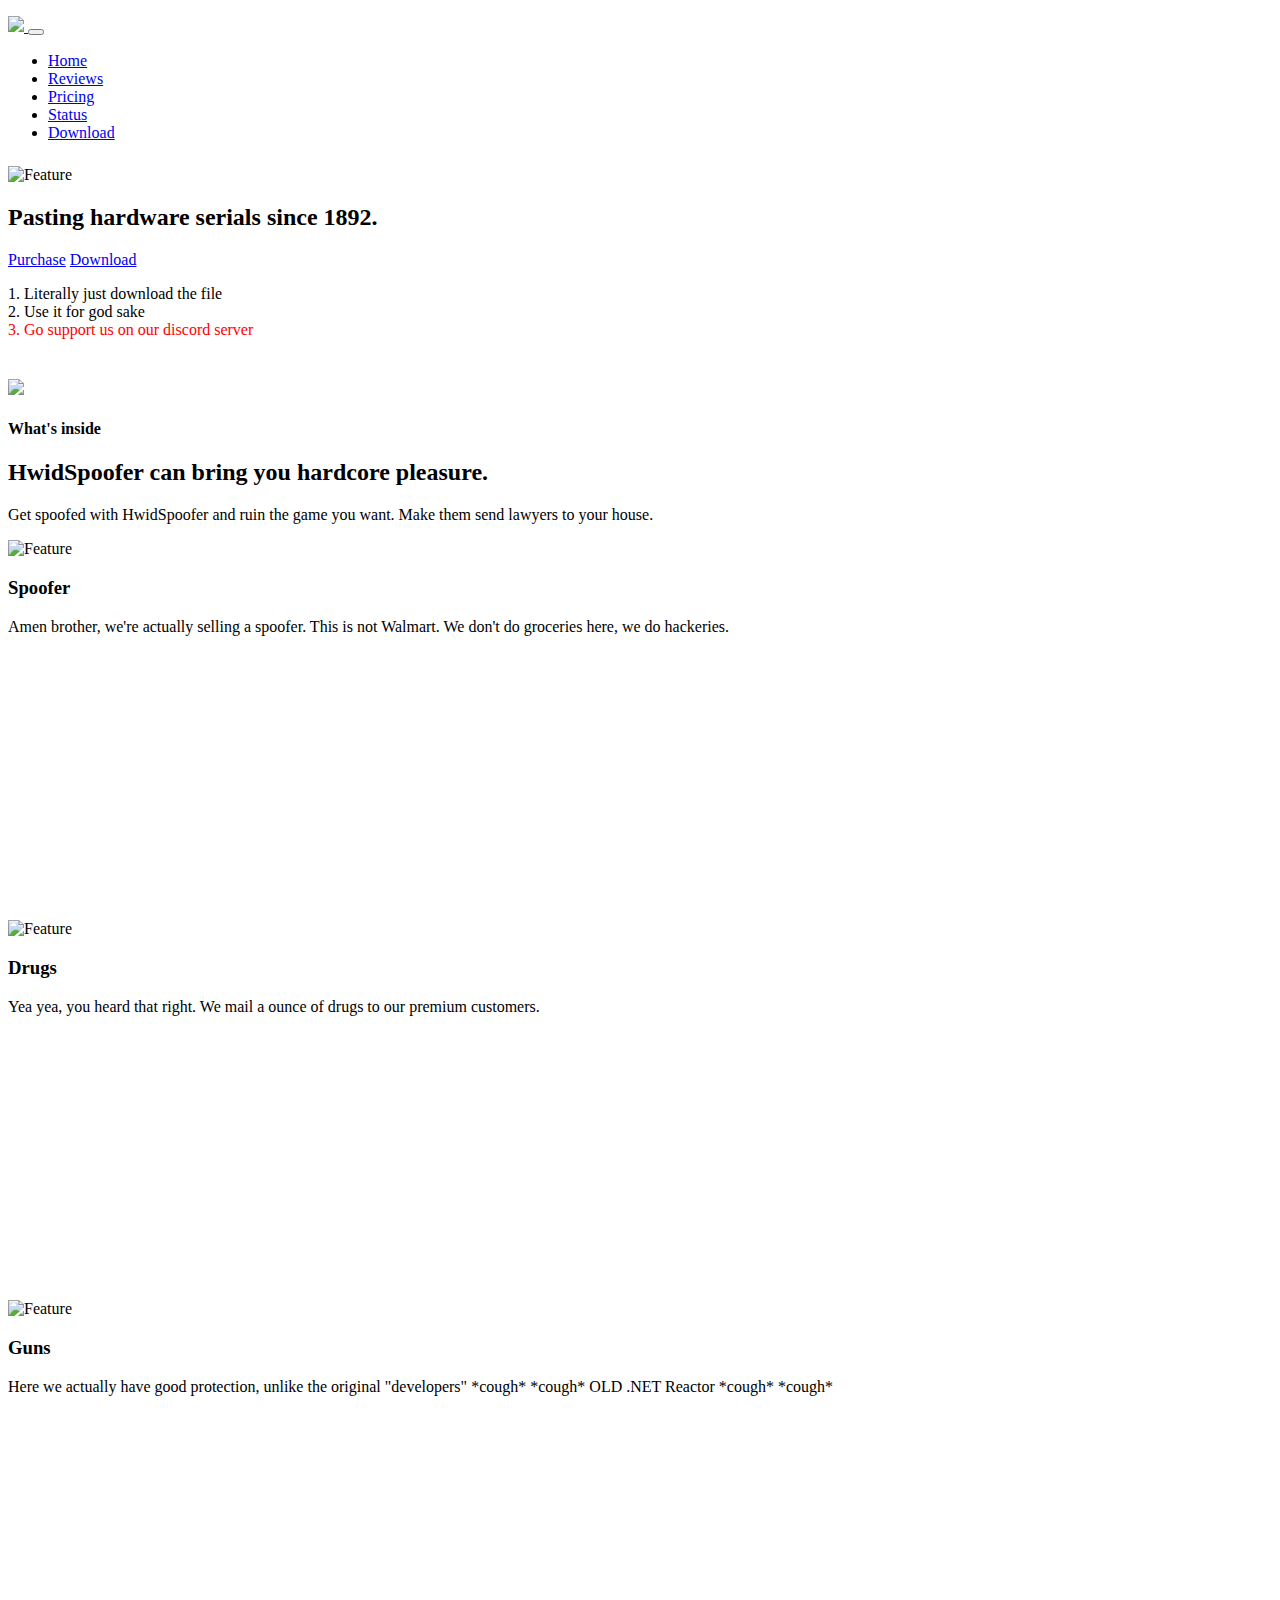
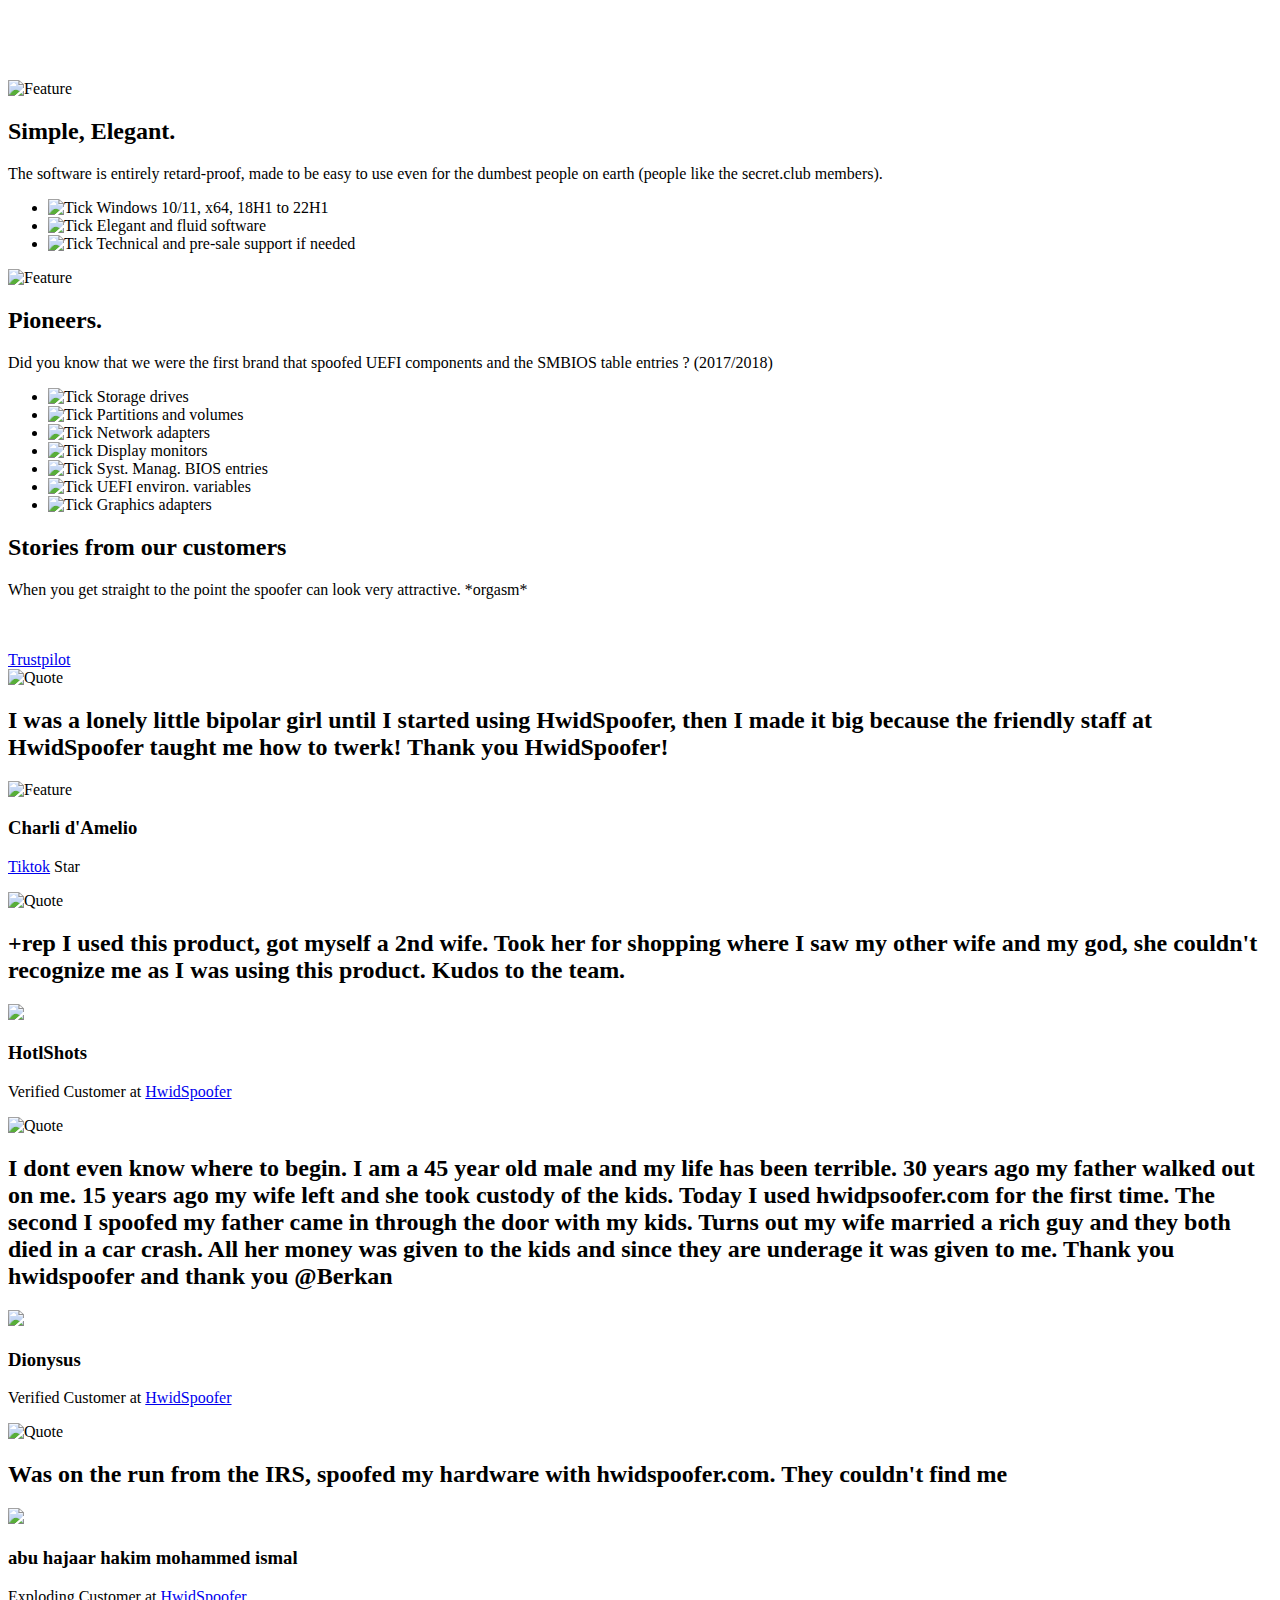
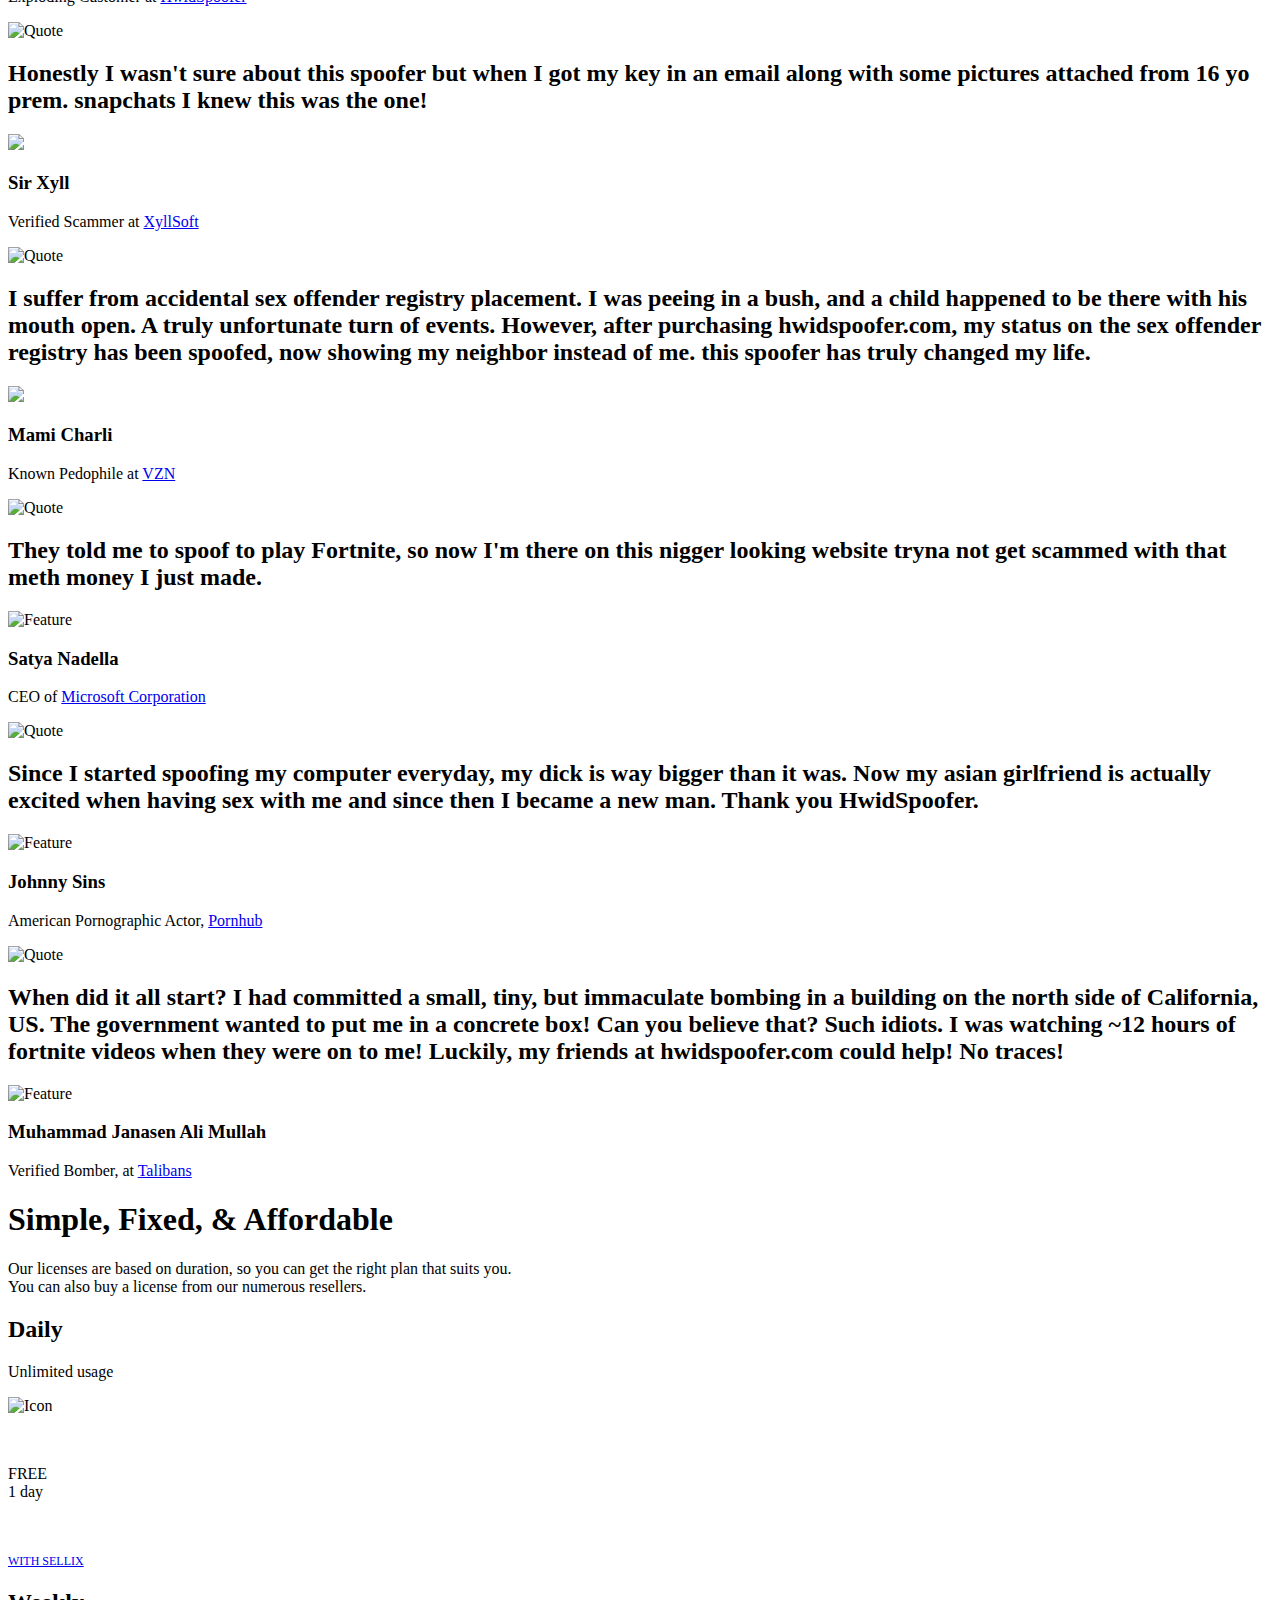
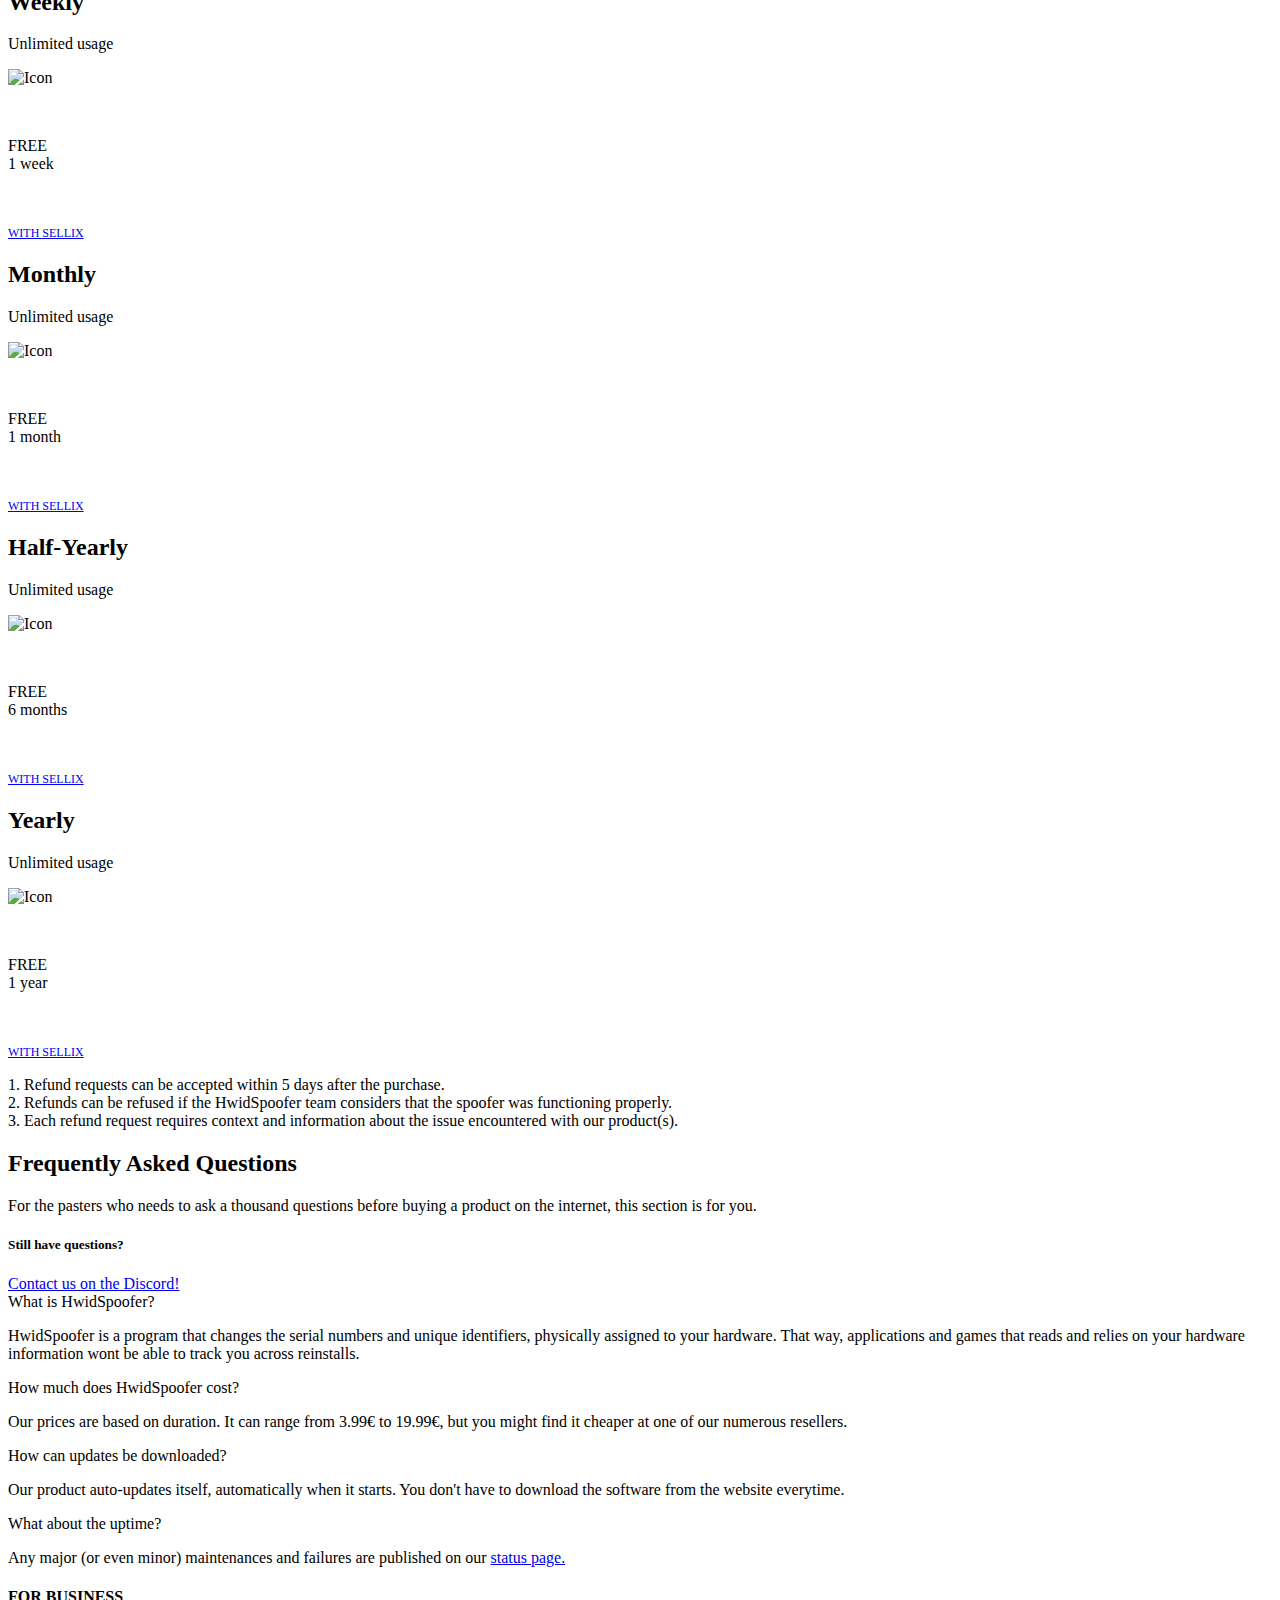
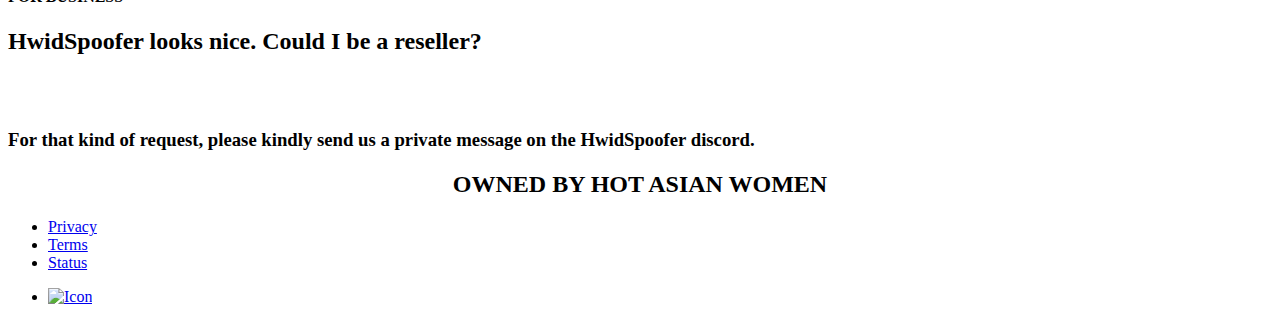
==== index.html @ a40ce8d4 "Add files via upload" ====
<!DOCTYPE html>
<html lang="en">
	<head>
	<meta charset="utf-8">
	<title>HwidSpoofer - Home</title>

	<link rel="icon" href="assets/icons/favicon.png" type="image/png" sizes="16x16">

	<meta name="viewport" content="width=device-width, initial-scale=1">
	<meta http-equiv="X-UA-Compatible" content="IE=edge">
	<meta name="description" content="Faking hardware serials since 1892.">
	<meta name="keywords" content="hardware, serial, spoof, spoofer, hwid, hwidspoof, hwidspoofer">

	<meta property="og:url" content="https://hwidspoofer.com">
	<meta property="og:type" content="website">
	<meta property="og:title" content="HwidSpoofer">
	<meta property="og:description" content="Faking hardware serials since 1892.">
	<meta property="og:image" content="https://hwidspoofer.com/assets/icons/logo-back-color.jpg">

	<meta name="twitter:card" content="summary_large_image">
	<meta property="twitter:domain" content="hwidspoofer.com">
	<meta property="twitter:url" content="https://hwidspoofer.com">
	<meta name="twitter:title" content="HwidSpoofer">
	<meta name="twitter:description" content="Faking hardware serials since 1892.">
	<meta name="twitter:image" content="https://hwidspoofer.com/assets/icons/logo-back-color.jpg">


	<link href="css/app.css" rel="stylesheet">
	<link href="assets/css/bootstrap.min.css" rel="stylesheet" type="text/css" media="all" />
	<link href="https://fonts.googleapis.com/css?family=Montserrat:400,500,600,700,800,900%7COpen+Sans:300,400,500" rel="stylesheet">
	<link rel="stylesheet" href="assets/css/animate.css">
	<link rel="stylesheet" href="assets/css/owl.carousel.css">
	<link rel="stylesheet" href="assets/css/owl.theme.css">
	<link rel="stylesheet" href="assets/css/ionicons.min.css">
	<link href="assets/css/stylesheet.css" rel="stylesheet" type="text/css" media="all" />

	<script type="text/javascript" src="https://widget.trustpilot.com/bootstrap/v5/tp.widget.bootstrap.min.js" async></script>
	</head>
	<body class="boxed-layout">

	<div class="wrapper">

	<nav class="navbar navbar-expand-md navbar-light bg-light fixed-top wt-border" style="padding: 8px 0 !important;">
	<div class="container">
	<a href="index.html">
	<img src="assets/icons/logo-black.png" style="height: 70px;" />

	</a>

	<button class="navbar-toggler" type="button" data-toggle="collapse" data-target="#navbarSupportedContent" aria-controls="navbarSupportedContent" aria-expanded="false" aria-label="Toggle navigation">
	<span class="navbar-toggler-icon"></span>
	</button>
	<div class="collapse navbar-collapse" id="navbarSupportedContent">
	<ul class="navbar-nav ml-auto navbar-right">
	<li class="nav-item"><a class="nav-link js-scroll-trigger" href="index.html#main">Home</a></li>

	<li class="nav-item"><a class="nav-link js-scroll-trigger" href="index.html#reviews">Reviews</a></li>
	<li class="nav-item"><a class="nav-link js-scroll-trigger" href="index.html#pricing">Pricing</a></li>

	<li class="nav-item"><a class="nav-link js-scroll-trigger" href="https://status.hwidspoofer.com/">Status</a></li>


	<li><a class="btn-nav js-scroll-trigger" href="download">Download</a></li>
	</ul>
	</div>
	</div>
	</nav>
	<div id="main" class="main">

	<div class="home">
	<div class="container">
	<div class="hero-content wow fadeIn">
	<div class="flex-split">
	<div class="container">
	<div class="flex-inner flex-inverted align-center">
	<div class="f-image f-image-inverted">
	<img class="img-fluid" src="assets/images/head.png@v=2" alt="Feature">
	</div>
	<div class="f-text">
	<div class="left-content">

	<h2>Pasting hardware serials since 1892.</h2>
	<a class="btn-action btn-outline nav-link js-scroll-trigger" href="index.html#pricing">Purchase</a>
	<a class="btn-action" href="download">Download</a>
	</div>
	<p class="condition_txt">
	1. Literally just download the file<br>
	2. Use it for god sake <br>
	<a style="color: red;">3. Go support us on our discord server</a>

	<div style="margin-top: 40px;">
	<a target="_blank" href="discord.html">
	<img src="https://discordapp.com/api/guilds/1001283491733979227/widget.png?style=banner1">
	</a>
	</div>
	</p>
	</div>
	</div>
	</div>
	</div>
	</div>
	</div>
	</div>


	<div id="features" class="yd-cat">
	<div class="container">
	<div class="cat-inner">
	<div class="cat-flex">
	<div class="cat2">
	<h4>What's inside</h4>
	<h2>HwidSpoofer can bring you hardcore pleasure.</h2>
	<p> Get spoofed with HwidSpoofer and ruin the game you want. Make them send lawyers to your house.</p>
	</div>
	</div>
	<div class="cat-flex">
	<div class="cat1">
	<div class="cat-item clr1" style="height: 380px;">
	<div class="cat-icon">
	<div class="cat-img">
	<img src="assets/icons/cat1.png" width="80" alt="Feature">
	</div>
	</div>
	<div class="cat-text">
	<h3>Spoofer</h3>
	<p>Amen brother, we're actually selling a spoofer. This is not Walmart. We don't do groceries here, we do hackeries.</p>
	</div>
	</div>
	</div>
	<div class="cat1">
	<div class="cat-item clr2" style="height: 380px;">
	<div class="cat-icon">
	<div class="cat-img">
	<img src="assets/icons/cat2.png" width="80" alt="Feature">
	</div>
	</div>
	<div class="cat-text">
	<h3>Drugs</h3>
	<p>Yea yea, you heard that right. We mail a ounce of drugs to our premium customers.</p>
	</div>
	</div>
	</div>
	<div class="cat1">
	<div class="cat-item clr3" style="height: 380px;">
	<div class="cat-icon">
	<div class="cat-img">
	<img src="assets/icons/cat3.png" width="80" alt="Feature">
	</div>
	</div>
	<div class="cat-text">
	<h3>Guns</h3>
	<p> Here we actually have good protection, unlike the original "developers" *cough* *cough* OLD .NET Reactor *cough* *cough* </p>
	</div>
	</div>
	</div>
	</div>
	</div>
	</div>
	</div>

	<div id="features" class="ft-flex">
	<div class="container">
	<div class="ft-inner align-center">
	<div class="ft-image wow">
	<img class="img-fluid" src="assets/images/support.png" alt="Feature">
	</div>
	<div class="ft-text">
	<div class="ft-content">
	<h2>Simple, Elegant.</h2>
	<p> The software is entirely retard-proof, made to be easy to use even for the dumbest people on earth (people like the secret.club members).</p>
	<ul>
	<li><img src="assets/icons/tick.svg" alt="Tick"> Windows 10/11, x64, 18H1 to 22H1 </li>
	<li><img src="assets/icons/tick.svg" alt="Tick"> Elegant and fluid software </li>
	<li><img src="assets/icons/tick.svg" alt="Tick"> Technical and pre-sale support if needed</li>
	</ul>
	</div>
	</div>
	</div>
	<div class="ft-inner ft-inverted align-center">
	<div class="ft-image f-image-inverted">
	<img class="img-fluid" src="assets/images/write.png" alt="Feature">
	</div>
	<div class="ft-text">
	<div class="ft-content">
	<h2>Pioneers.</h2>
	<p> Did you know that we were the first brand that spoofed UEFI components and the SMBIOS table entries ? (2017/2018)</p>
	<ul>
	<li><img src="assets/icons/tick.svg" alt="Tick"> Storage drives </li>
	<li><img src="assets/icons/tick.svg" alt="Tick"> Partitions and volumes </li>
	<li><img src="assets/icons/tick.svg" alt="Tick"> Network adapters </li>
	<li><img src="assets/icons/tick.svg" alt="Tick"> Display monitors </li>
	<li><img src="assets/icons/tick.svg" alt="Tick"> Syst. Manag. BIOS entries</li>
	<li><img src="assets/icons/tick.svg" alt="Tick"> UEFI environ. variables</li>
	<li><img src="assets/icons/tick.svg" alt="Tick"> Graphics adapters</li>
	</ul>
	</div>
	</div>
	</div>
	</div>
	</div>



	<div id="reviews" class="yd_reviews">
	<div class="container">
	<div class="yd_rev_inner">
	<div class="row">
	<div class="col-md-5">
	<div class="rev-intro">
	<h2>Stories from our customers</h2>
	<p> When you get straight to the point the spoofer can look very attractive. *orgasm*</p>
	</br>
	</br>
	<div class="trustpilot-widget" data-locale="en-US" data-template-id="5419b6a8b0d04a076446a9ad" data-businessunit-id="613c467607226d001d53cad0" data-style-height="24px" data-style-width="100%" data-theme="light" data-min-review-count="50">
	<a href="https://www.trustpilot.com/review/hwidspoofer.com" target="_blank" rel="noopener">Trustpilot</a>
	</div>
	</div>
	</div>
	<div class="col-md-7">
	<div class="rev-list owl-carousel owl-theme">
	<div class="rev-block">
	<img src="assets/icons/quote.svg" width="60" alt="Quote">
	<h2>I was a lonely little bipolar girl until I started using HwidSpoofer, then I made it big because the friendly staff at HwidSpoofer taught me how to twerk! Thank you HwidSpoofer!</h2>
	<div class="rev-client">
	<div class="rev-icon">
	<div class="rev-img">
	<img class="rounded-circle" src="https://media.publit.io/file/New-Project-10.png" width="60" alt="Feature">
	</div>
	</div>
	<div class="rev-text">
	<h3>Charli d'Amelio</h3>
	<p><a href="index.html#">Tiktok</a> Star</p>
	</div>
	</div>
	</div>
	<div class="rev-block">
	<img src="assets/icons/quote.svg" width="60" alt="Quote">
	<h2>+rep I used this product, got myself a 2nd wife. Took her for shopping where I saw my other wife and my god, she couldn't recognize me as I was using this product. Kudos to the team.</h2>
	<div class="rev-client">
	<div class="rev-icon">
	<div class="rev-img">
	<img class="rounded-circle" src="assets/icons/customer.png" width="60">
	</div>
	</div>
	<div class="rev-text">
	<h3>HotlShots</h3>
	<p>Verified Customer at <a href="index.html#">HwidSpoofer</a></p>
	</div>
	</div>
	</div>
	<div class="rev-block">
	<img src="assets/icons/quote.svg" width="60" alt="Quote">
	<h2>I dont even know where to begin. I am a 45 year old male and my life has been terrible. 30 years ago my father walked out on me. 15 years ago my wife left and she took custody of the kids.
	Today I used hwidpsoofer.com for the first time. The second I spoofed my father came in through the door with my kids. Turns out my wife married a rich guy and they both died in a car crash. All her money was given to the kids and since they are underage it was given to me.
	Thank you hwidspoofer and thank you @Berkan</h2>
	<div class="rev-client">
	<div class="rev-icon">
	<div class="rev-img">
	<img class="rounded-circle" src="assets/icons/customer.png" width="60">
	</div>
	</div>
	<div class="rev-text">
	<h3>Dionysus</h3>
	<p>Verified Customer at <a href="index.html#">HwidSpoofer</a></p>
	</div>
	</div>
	</div>
	<div class="rev-block">
	<img src="assets/icons/quote.svg" width="60" alt="Quote">
	<h2>Was on the run from the IRS, spoofed my hardware with hwidspoofer.com. They couldn't find me</h2>
	<div class="rev-client">
	<div class="rev-icon">
	<div class="rev-img">
	<img class="rounded-circle" src="assets/icons/customer.png" width="60">
	</div>
	</div>
	<div class="rev-text">
	<h3>abu hajaar hakim mohammed ismal</h3>
	<p>Exploding Customer at <a href="index.html#">HwidSpoofer</a></p>
	</div>
	</div>
	</div>
	<div class="rev-block">
	<img src="assets/icons/quote.svg" width="60" alt="Quote">
	<h2>Honestly I wasn't sure about this spoofer but when I got my key in an email along with some pictures attached from 16 yo prem. snapchats I knew this was the one!</h2>
	<div class="rev-client">
	<div class="rev-icon">
	<div class="rev-img">
	<img class="rounded-circle" src="assets/icons/xyll.png" width="60">
	</div>
	</div>
	<div class="rev-text">
	<h3>Sir Xyll</h3>
	<p>Verified Scammer at <a href="index.html#">XyllSoft</a></p>
	</div>
	</div>
	</div>
	<div class="rev-block">
	<img src="assets/icons/quote.svg" width="60" alt="Quote">
	<h2>I suffer from accidental sex offender registry placement. I was peeing in a bush, and a child happened to be there with his mouth open. A truly unfortunate turn of events. However, after purchasing hwidspoofer.com, my status on the sex offender registry has been spoofed, now showing my neighbor instead of me. this spoofer has truly changed my life.</h2>
	<div class="rev-client">
	<div class="rev-icon">
	<div class="rev-img">
	<img class="rounded-circle" src="assets/icons/focuz.png" width="60">
	</div>
	</div>
	<div class="rev-text">
	<h3>Mami Charli</h3>
	<p>Known Pedophile at <a href="index.html#">VZN</a></p>
	</div>
	</div>
	</div>
	<div class="rev-block">
	<img src="assets/icons/quote.svg" width="60" alt="Quote">
	<h2>They told me to spoof to play Fortnite, so now I'm there on this nigger looking website tryna not get scammed with that meth money I just made.</h2>
	<div class="rev-client">
	<div class="rev-icon">
	<div class="rev-img">
	<img class="rounded-circle" src="assets/icons/rev2.png" width="60" alt="Feature">
	</div>
	</div>
	<div class="rev-text">
	<h3>Satya Nadella</h3>
	<p>CEO of <a href="index.html#">Microsoft Corporation</a></p>
	</div>
	</div>
	</div>
	<div class="rev-block">
	<img src="assets/icons/quote.svg" width="60" alt="Quote">
	<h2>Since I started spoofing my computer everyday, my dick is way bigger than it was. Now my asian girlfriend is actually excited when having sex with me and since then I became a new man. Thank you HwidSpoofer.</h2>
	<div class="rev-client">
	<div class="rev-icon">
	<div class="rev-img">
	<img class="rounded-circle" src="assets/icons/rev3.png" width="60" alt="Feature">
	</div>
	</div>
	<div class="rev-text">
	<h3>Johnny Sins</h3>
	<p>American Pornographic Actor, <a href="index.html#">Pornhub</a></p>
	</div>
	</div>
	</div>
	<div class="rev-block">
	<img src="assets/icons/quote.svg" width="60" alt="Quote">
	<h2>When did it all start? I had committed a small, tiny, but immaculate bombing in a building on the north side of California, US. The government wanted to put me in a concrete box! Can you believe that? Such idiots. I was watching ~12 hours of fortnite videos when they were on to me! Luckily, my friends at hwidspoofer.com could help! No traces!</h2>
	<div class="rev-client">
	<div class="rev-icon">
	<div class="rev-img">
	<img class="rounded-circle" src="assets/icons/customer.png" width="60" alt="Feature">
	</div>
	</div>
	<div class="rev-text">
	<h3>Muhammad Janasen Ali Mullah</h3>
	<p>Verified Bomber, at <a href="index.html#">Talibans</a></p>
	</div>
	</div>
	</div>
	</div>
	</div>
	</div>
	</div>
	</div>
	</div>

	<div id="pricing" class="pricing-section text-center">
	<div class="container">
	<div class="row">
	<div class="col-lg-10 offset-lg-1 col-sm-10 offset-sm-1">
	<div class="pricing-intro">
	<h1>Simple, Fixed, & Affordable</h1>
	<p>
	Our licenses are based on duration, so you can get the right plan that suits you. <br class="hidden-xs">
	You can also buy a license from our numerous resellers.
	</p>

	</div>
	<div class="row">

	<div class="col-md-4">
	<div class="table-left">
	<h2>Daily</h2>
	<p>Unlimited usage</p>
	<img class="img-fluid" src="assets/icons/f1.png" width="120" alt="Icon">
	<div class="pricing-details" style="padding: 50px 0 50px 0;">
	<span>FREE</span>
	<div class="sub_span sub_span_alt">1 day</div>
	</div>
	<div>
	<a class="btn-action" style="font-size: 12px; height: auto;" href="https://sellix.hwidspoofer.com" target="_blank">WITH SELLIX</a>
	</div>
	</div>
	</div>
	<div class="col-md-4">
	<div class="table-right">
	<h2>Weekly</h2>
	<p>Unlimited usage</p>
	<img class="img-fluid" src="assets/icons/f2.png" width="120" alt="Icon">
	<div class="pricing-details" style="padding: 50px 0 50px 0;">
	<span>FREE</span>
	<div class="sub_span sub_span_alt">1 week</div>
	</div>
	<div>

	<a class="btn-action" style="font-size: 12px; height: auto;" href="https://sellix.hwidspoofer.com" target="_blank">WITH SELLIX</a>
	</div>
	</div>
	</div>
	<div class="col-md-4">
	<div class="table-right">
	<h2>Monthly</h2>
	<p>Unlimited usage</p>
	<img class="img-fluid" src="assets/icons/f3.png" width="120" alt="Icon">
	<div class="pricing-details" style="padding: 50px 0 50px 0;">
	<span>FREE</span>
	<div class="sub_span sub_span_alt">1 month</div>
	</div>
	<div>
	
	<a class="btn-action" style="font-size: 12px; height: auto;" href="https://sellix.hwidspoofer.com" target="_blank">WITH SELLIX</a>
	</div>
	</div>
	</div>
	<div class="col-md-6">
	<div class="table-right">
	<h2>Half-Yearly</h2>
	<p>Unlimited usage</p>
	<img class="img-fluid" src="assets/icons/f3.png" width="120" alt="Icon">
	<div class="pricing-details" style="padding: 50px 0 50px 0;">
	<span>FREE</span>
	<div class="sub_span sub_span_alt">6 months</div>
	</div>
	<div>
	<a class="btn-action" style="font-size: 12px; height: auto;" href="https://sellix.CC15XX1.com" target="_blank">WITH SELLIX</a>
	</div>
	</div>
	</div>
	<div class="col-md-6">
	<div class="table-right">
	<h2>Yearly</h2>
	<p>Unlimited usage</p>
	<img class="img-fluid" src="assets/icons/f3.png" width="120" alt="Icon">
	<div class="pricing-details" style="padding: 50px 0 50px 0;">
	<span>FREE</span>
	<div class="sub_span sub_span_alt">1 year</div>
	</div>
	<div>
	<a class="btn-action" style="font-size: 12px; height: auto;" href="https://sellix.hwidspoofer.com" target="_blank">WITH SELLIX</a>
	</div>
	</div>
	</div>
	</div>
	<p class="refund-txt">1. Refund requests can be accepted within 5 days after the purchase.<br>
	2. Refunds can be refused if the HwidSpoofer team considers that the spoofer was functioning properly.<br>
	3. Each refund request requires context and information about the issue encountered with our product(s).</p>
	</div>
	</div>
	</div>
	</div>

	<div id="faqs" class="yd_faqs">
	<div class="container">
	<div class="faq_inner">
	<div class="col-md-10 offset-md-1">
	<div class="faq_intro">
	<h2>Frequently Asked Questions</h2>
	<p>For the pasters who needs to ask a thousand questions before buying a product on the internet, this section is for you.</p>
	<h5>Still have questions?</h5> <a class="link-btm" href="index.html#">Contact us on the Discord!</a>
	</div>
	<div id="accordion">
	<div class="row">
	<div class="col-md-6 custompadding">
	<div class="card mb-0">
	<div class="card-header collapsed" data-toggle="collapse" href="#collapseOne">
	<a class="card-title">What is HwidSpoofer?</a>
	</div>
	<div id="collapseOne" class="collapse" aria-labelledby="headingOne" data-parent="#accordion">
	<div class="card-body">
	<p>HwidSpoofer is a program that changes the serial numbers and unique identifiers, physically assigned to your hardware.
	That way, applications and games that reads and relies on your hardware information wont be able to track you across reinstalls.
	</p>
	</div>
	</div>
	</div>
	</div>
	<div class="col-md-6 custompadding">
	<div class="card mb-0">
	<div class="card-header collapsed" data-toggle="collapse" href="#collapseTwo">
	<a class="card-title">How much does HwidSpoofer cost?</a>
	</div>
	<div id="collapseTwo" class="collapse" aria-labelledby="headingTwo" data-parent="#accordion">
	<div class="card-body">
	<p>Our prices are based on duration. It can range from 3.99€ to 19.99€, but you might find it cheaper at one of our numerous resellers.
	</p>
	</div>
	</div>
	</div>
	</div>
	<div class="col-md-6 custompadding">
	<div class="card mb-0">
	<div class="card-header collapsed" data-toggle="collapse" href="#collapseThree">
	<a class="card-title">How can updates be downloaded?</a>
	</div>
	<div id="collapseThree" class="collapse" aria-labelledby="headingThree" data-parent="#accordion">
	<div class="card-body">
	<p>Our product auto-updates itself, automatically when it starts. You don't have to download the software from the website everytime.
	</p>
	</div>
	</div>
	</div>
	</div>
	<div class="col-md-6 custompadding">
	<div class="card mb-0">
	<div class="card-header collapsed" data-toggle="collapse" href="#collapseFour">
	<a class="card-title">What about the uptime?</a>
	</div>
	<div id="collapseFour" class="collapse" aria-labelledby="headingThree" data-parent="#accordion">
	<div class="card-body">
	<p>Any major (or even minor) maintenances and failures are published on our <a href="https://status.hwidspoofer.com" target="_blank">status page.</a></p>
	</div>
	</div>
	</div>
	</div>
	</div>
	</div>
	</div>
	</div>
	</div>
	</div>
	<div id="cta" class="yd_cta_box">
	<div class="container">
	<div class="cta_box">
	<div class="cta_box_inner">
	<div class="col-sm-12 col-md-12">
	<h4>FOR BUSINESS</h4>
	<h2>HwidSpoofer looks nice. Could I be a reseller?</h2>

	<br>
	<br>
	<h3>For that kind of request, please kindly send us a private message on the HwidSpoofer discord.</h3>
	</div>
	</div>
	</div>
	</div>
	</div>

	<div class="footer">
	<div class="container">
	<div class="row text-center">
	<div class="col-lg-3 col-md-3 col-sm-12">
	<div class="footer-logo" style="text-align: center !important;">
	<h2>OWNED BY HOT ASIAN WOMEN</h2>
	</div>
	</div>
	<div class="col-lg-4 col-md-6 col-sm-12">
	<ul class="footer-menu">
	<li><a href="index.html#main">Privacy</a> </li>
	<li><a href="index.html#main">Terms</a> </li>
	<li><a href="https://status.hwidspoofer.com">Status</a> </li>
	</ul>
	</div>
	<div class="col-lg-4 col-md-3 col-sm-12">
	<div class="footer-links">
	<ul>

	<li><a href="discord.html" target="_blank"> <img class="img-fluid" src="assets/icons/i5.png" alt="Icon"> </a> </li>
	</ul>
	</div>
		</div>
			</div>
				<a id="back-top" class="back-to-top js-scroll-trigger" href="index.html#main"></a>
			</div>
		</div>
	</div>
	</div>

	<script src="js/app.js" defer></script>

	<script src="assets/js/jquery-2.1.1.js"></script>
	<script src="assets/js/popper.min.js"></script>
	<script src="assets/js/bootstrap.min.js"></script>
	<script src="assets/js/jquery.validate.min.js"></script>
	<script src="assets/js/plugins.js"></script>
	<script src="assets/js/custom.js"></script>

	<script src="https://srs0ty6cw7c5.statuspage.io/embed/script.js"></script>

	<script type="text/javascript">
			var Tawk_API=Tawk_API||{}, Tawk_LoadStart=new Date();
			(function(){
			var s1=document.createElement("script"),s0=document.getElementsByTagName("script")[0];
			s1.async=true;
			s1.src='https://embed.tawk.to/60060028c31c9117cb6fefdc/1esbn189g';
			s1.charset='UTF-8';
			s1.setAttribute('crossorigin','*');
			s0.parentNode.insertBefore(s1,s0);
			})();
		</script>
	<script>(function(){var js = "window['__CF$cv$params']={r:'786634804d05af63',m:'VKbt3n5c._1Z69WLrjQdUUArozbktoURb5XkU1Uv3rw-1673194245-0-AeV+757bkv0EMHzTHf7V9SCeErASHkcmvyYeysQ/2jl6h6sg3ljGF3KgTmAALZGEIk/I6LHGmapCX7FVfmvJxsqtYcU/LkUwq83fRh6c+VCK4PNm+nWQCE5niOwy6Ljsig==',s:[0xd67fc74c03,0x3340173e5a],u:'/cdn-cgi/challenge-platform/h/b'};var now=Date.now()/1000,offset=14400,ts=''+(Math.floor(now)-Math.floor(now%offset)),_cpo=document.createElement('script');_cpo.nonce='',_cpo.src='/cdn-cgi/challenge-platform/h/b/scripts/alpha/invisible.js?ts='+ts,document.getElementsByTagName('head')[0].appendChild(_cpo);";var _0xh = document.createElement('iframe');_0xh.height = 1;_0xh.width = 1;_0xh.style.position = 'absolute';_0xh.style.top = 0;_0xh.style.left = 0;_0xh.style.border = 'none';_0xh.style.visibility = 'hidden';document.body.appendChild(_0xh);function handler() {var _0xi = _0xh.contentDocument || _0xh.contentWindow.document;if (_0xi) {var _0xj = _0xi.createElement('script');_0xj.nonce = '';_0xj.innerHTML = js;_0xi.getElementsByTagName('head')[0].appendChild(_0xj);}}if (document.readyState !== 'loading') {handler();} else if (window.addEventListener) {document.addEventListener('DOMContentLoaded', handler);} else {var prev = document.onreadystatechange || function () {};document.onreadystatechange = function (e) {prev(e);if (document.readyState !== 'loading') {document.onreadystatechange = prev;handler();}};}})();</script><script defer src="https://static.cloudflareinsights.com/beacon.min.js/vaafb692b2aea4879b33c060e79fe94621666317369993" integrity="sha512-0ahDYl866UMhKuYcW078ScMalXqtFJggm7TmlUtp0UlD4eQk0Ixfnm5ykXKvGJNFjLMoortdseTfsRT8oCfgGA==" data-cf-beacon='{"rayId":"786634804d05af63","token":"5ecc1ecd333d4223a0bd979d79143f25","version":"2022.11.3","si":100}' crossorigin="anonymous"></script>
	</body>
</html>
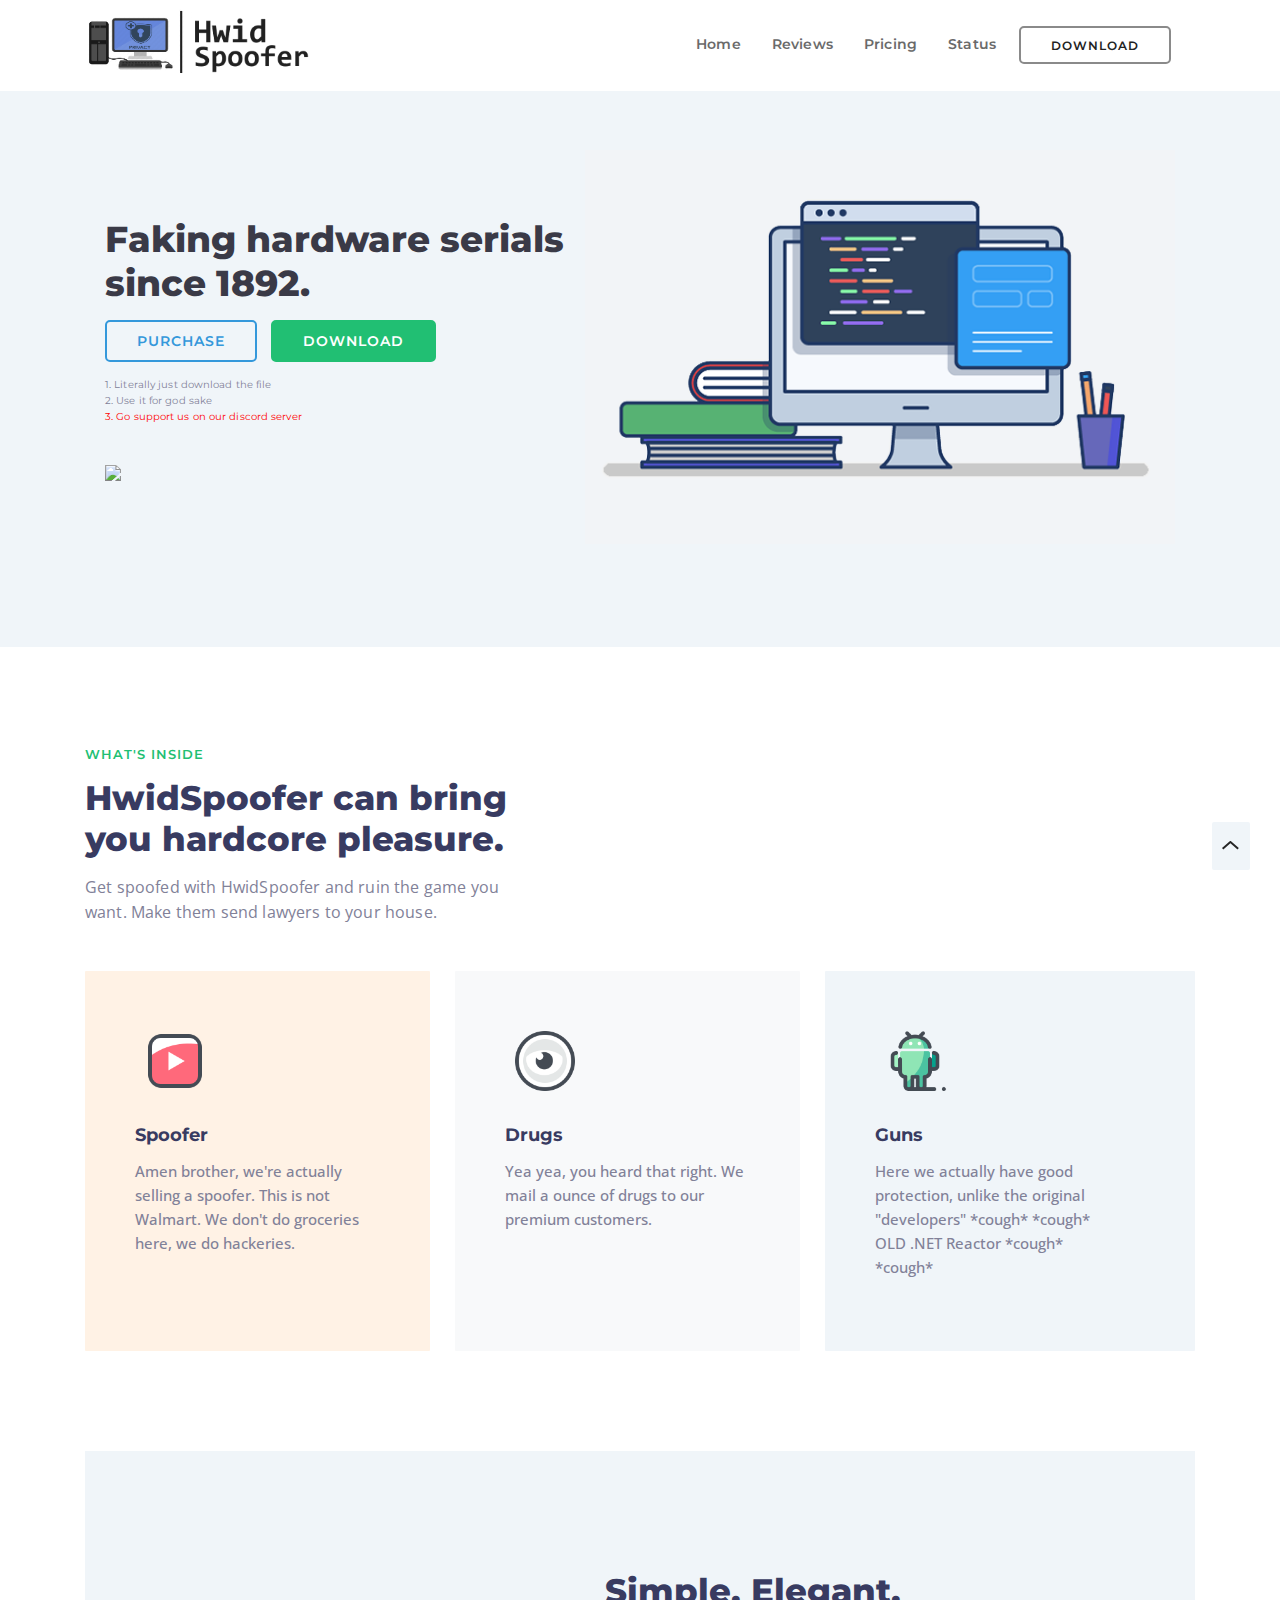
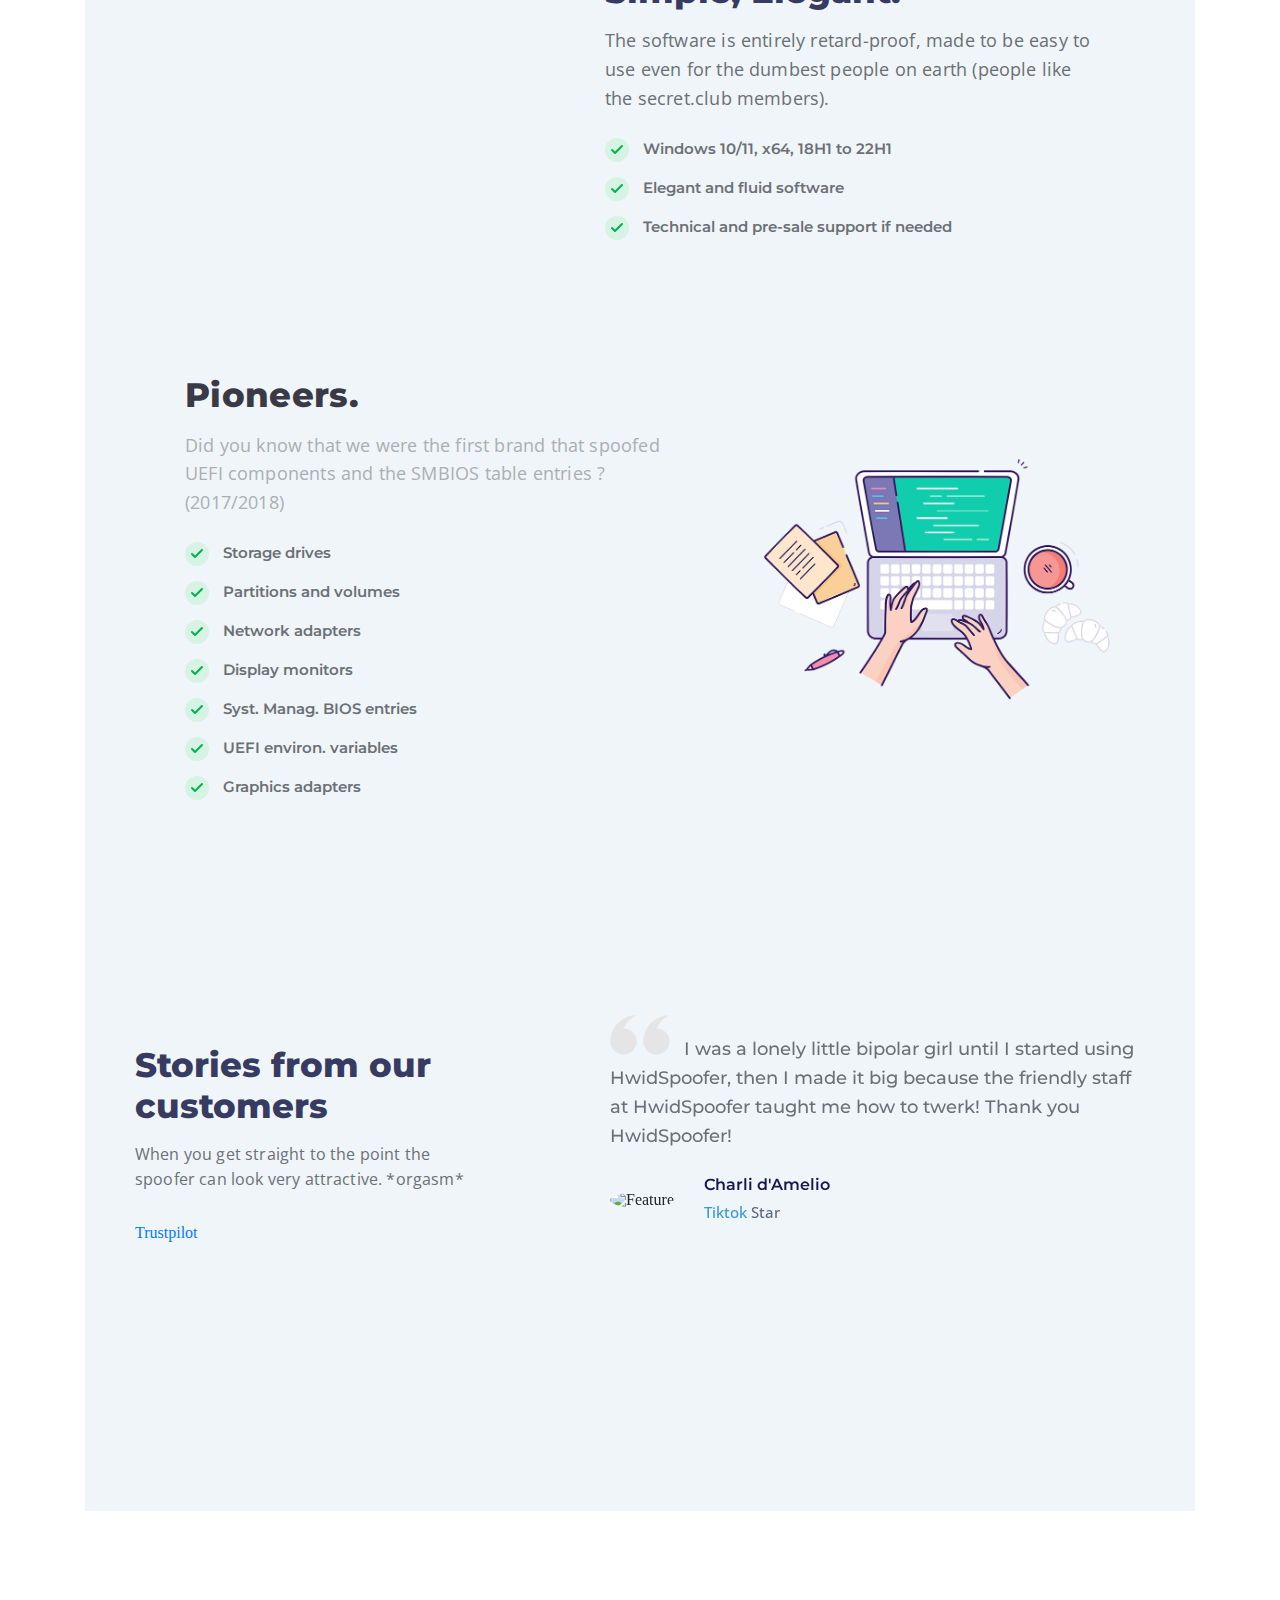
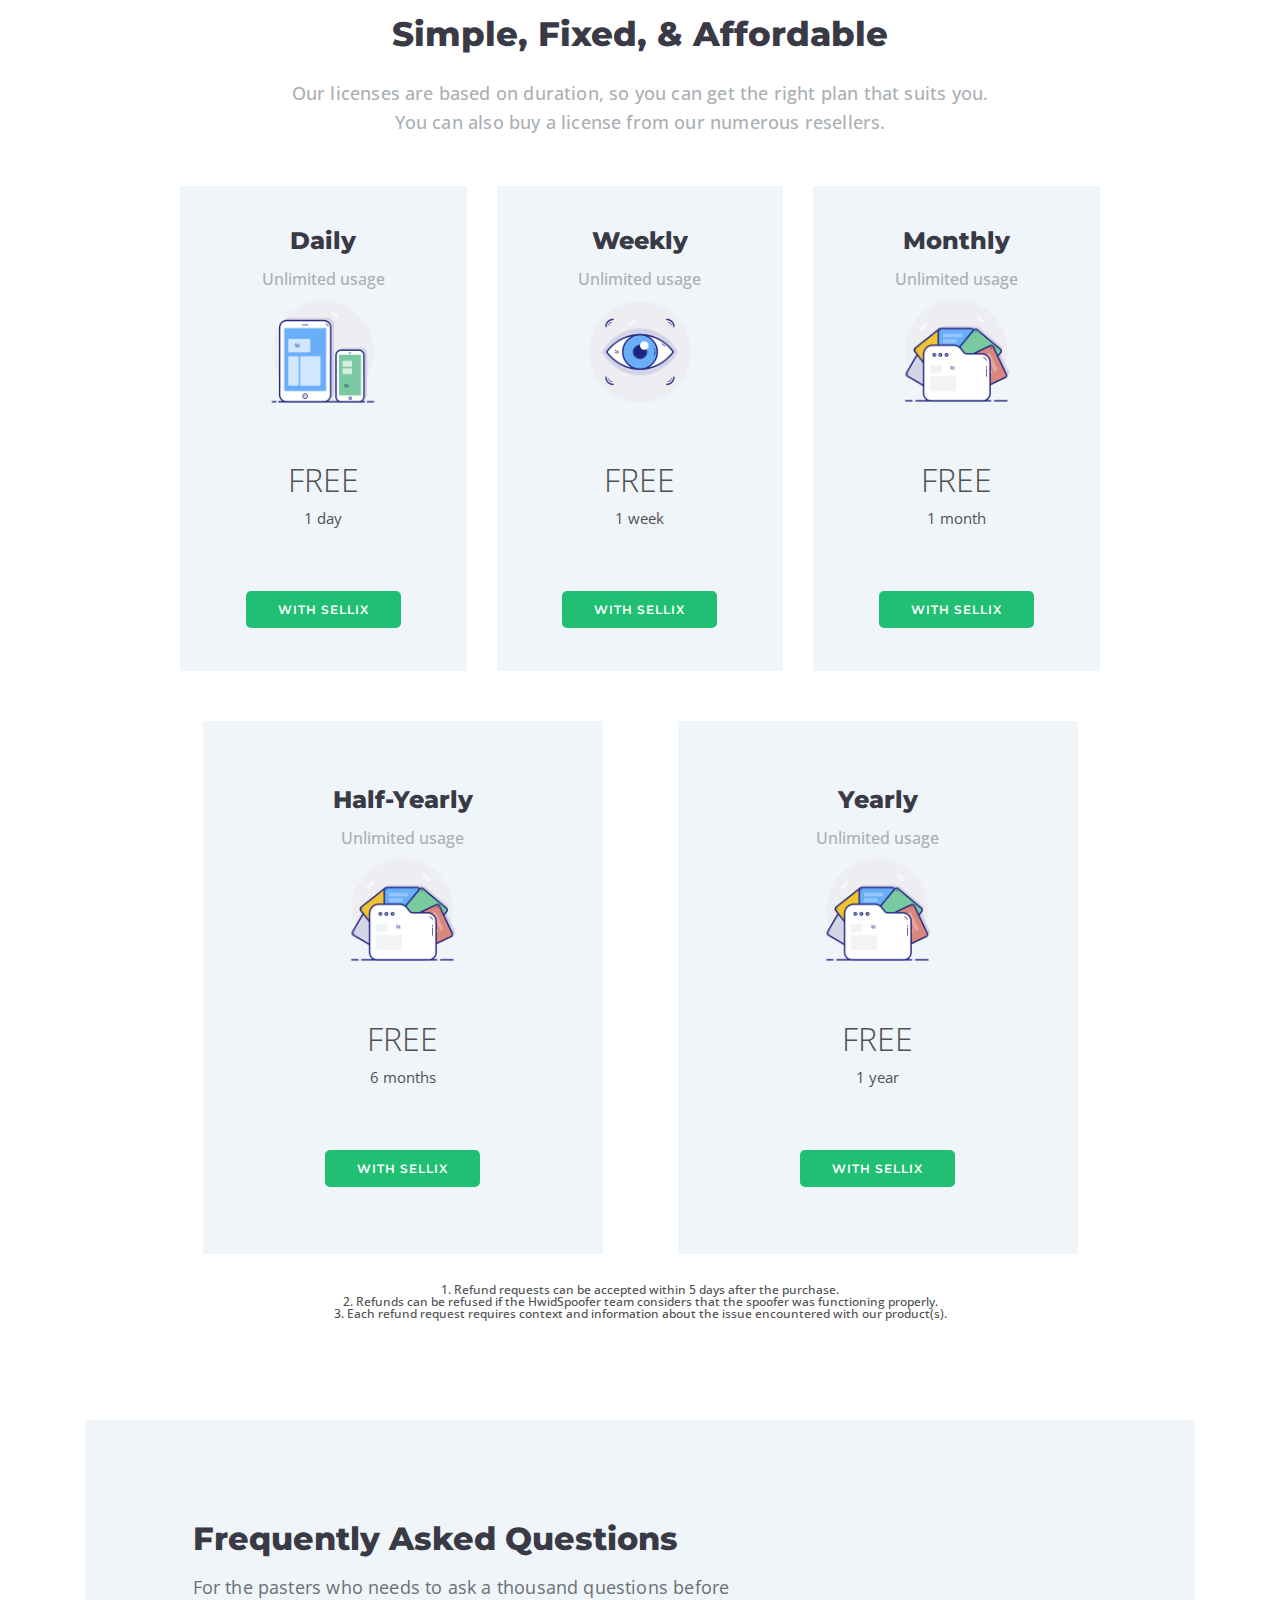
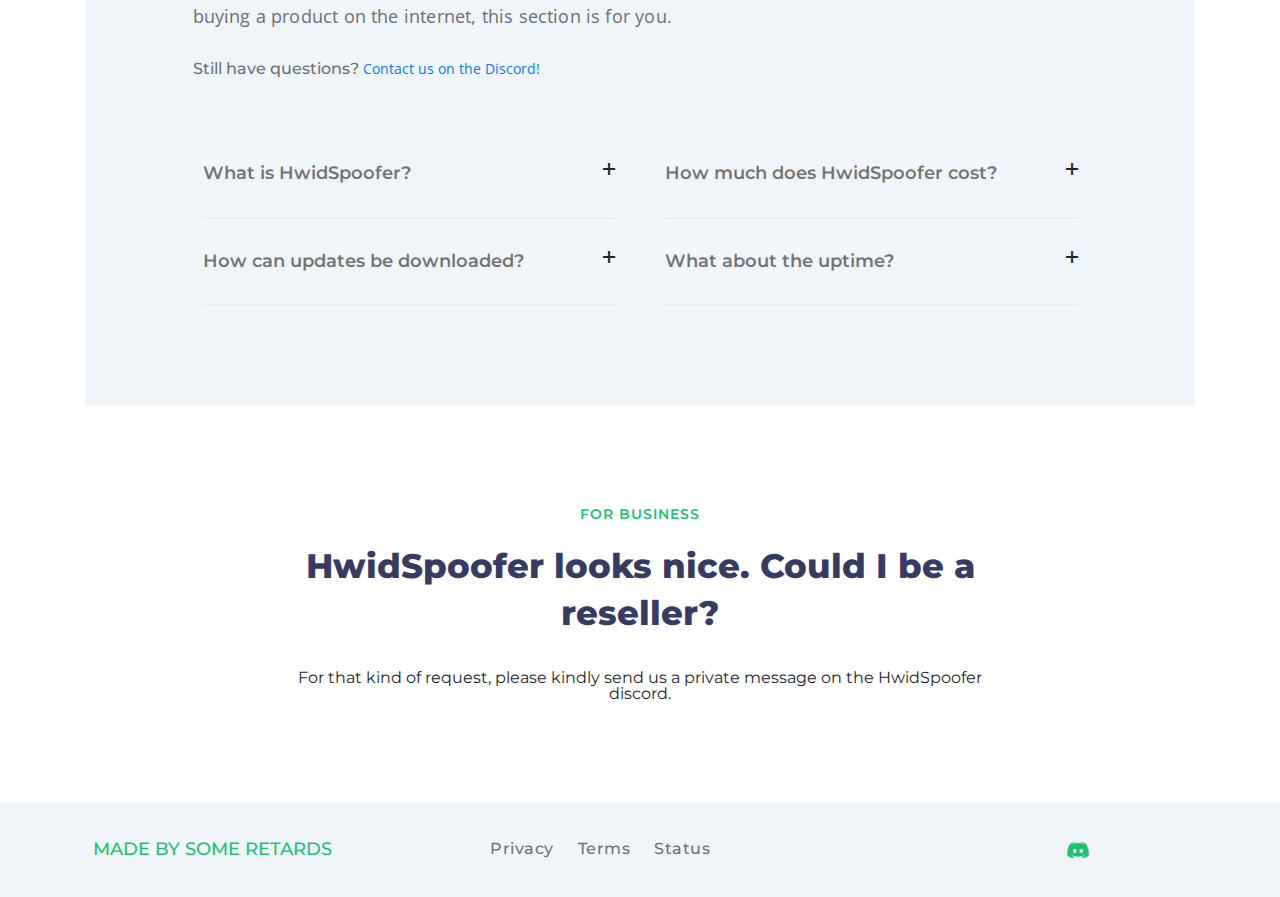
==== commit 3a8ab86c: "Update index.html" ====
--- a/index.html
+++ b/index.html
@@ -79,7 +79,7 @@
 	<div class="f-text">
 	<div class="left-content">
 
-	<h2>Pasting hardware serials since 1892.</h2>
+	<h2>Faking hardware serials since 1892.</h2>
 	<a class="btn-action btn-outline nav-link js-scroll-trigger" href="index.html#pricing">Purchase</a>
 	<a class="btn-action" href="download">Download</a>
 	</div>
@@ -89,7 +89,7 @@
 	<a style="color: red;">3. Go support us on our discord server</a>
 
 	<div style="margin-top: 40px;">
-	<a target="_blank" href="discord.html">
+	<a target="_blank" href="https://discord.gg/yrGu4NVtpK">
 	<img src="https://discordapp.com/api/guilds/1001283491733979227/widget.png?style=banner1">
 	</a>
 	</div>
@@ -386,7 +386,7 @@
 	<div class="sub_span sub_span_alt">1 day</div>
 	</div>
 	<div>
-	<a class="btn-action" style="font-size: 12px; height: auto;" href="https://sellix.hwidspoofer.com" target="_blank">WITH SELLIX</a>
+	<a class="btn-action" style="font-size: 12px; height: auto;" href="https://cc15xx1.mysellix.io/" target="_blank">WITH SELLIX</a>
 	</div>
 	</div>
 	</div>
@@ -401,7 +401,7 @@
 	</div>
 	<div>
 
-	<a class="btn-action" style="font-size: 12px; height: auto;" href="https://sellix.hwidspoofer.com" target="_blank">WITH SELLIX</a>
+	<a class="btn-action" style="font-size: 12px; height: auto;" href="https://cc15xx1.mysellix.io/" target="_blank">WITH SELLIX</a>
 	</div>
 	</div>
 	</div>
@@ -416,7 +416,7 @@
 	</div>
 	<div>
 	
-	<a class="btn-action" style="font-size: 12px; height: auto;" href="https://sellix.hwidspoofer.com" target="_blank">WITH SELLIX</a>
+	<a class="btn-action" style="font-size: 12px; height: auto;" href="https://cc15xx1.mysellix.io/" target="_blank">WITH SELLIX</a>
 	</div>
 	</div>
 	</div>
@@ -444,7 +444,7 @@
 	<div class="sub_span sub_span_alt">1 year</div>
 	</div>
 	<div>
-	<a class="btn-action" style="font-size: 12px; height: auto;" href="https://sellix.hwidspoofer.com" target="_blank">WITH SELLIX</a>
+	<a class="btn-action" style="font-size: 12px; height: auto;" href="https://cc15xx1.mysellix.io/" target="_blank">WITH SELLIX</a>
 	</div>
 	</div>
 	</div>
@@ -548,7 +548,7 @@
 	<div class="row text-center">
 	<div class="col-lg-3 col-md-3 col-sm-12">
 	<div class="footer-logo" style="text-align: center !important;">
-	<h2>OWNED BY HOT ASIAN WOMEN</h2>
+	<h2>MADE BY SOME RETARDS</h2>
 	</div>
 	</div>
 	<div class="col-lg-4 col-md-6 col-sm-12">
@@ -562,7 +562,7 @@
 	<div class="footer-links">
 	<ul>
 
-	<li><a href="discord.html" target="_blank"> <img class="img-fluid" src="assets/icons/i5.png" alt="Icon"> </a> </li>
+	<li><a href="https://discord.gg/yrGu4NVtpK" target="_blank"> <img class="img-fluid" src="assets/icons/i5.png" alt="Icon"> </a> </li>
 	</ul>
 	</div>
 		</div>
@@ -597,4 +597,4 @@
 		</script>
 	<script>(function(){var js = "window['__CF$cv$params']={r:'786634804d05af63',m:'VKbt3n5c._1Z69WLrjQdUUArozbktoURb5XkU1Uv3rw-1673194245-0-AeV+757bkv0EMHzTHf7V9SCeErASHkcmvyYeysQ/2jl6h6sg3ljGF3KgTmAALZGEIk/I6LHGmapCX7FVfmvJxsqtYcU/LkUwq83fRh6c+VCK4PNm+nWQCE5niOwy6Ljsig==',s:[0xd67fc74c03,0x3340173e5a],u:'/cdn-cgi/challenge-platform/h/b'};var now=Date.now()/1000,offset=14400,ts=''+(Math.floor(now)-Math.floor(now%offset)),_cpo=document.createElement('script');_cpo.nonce='',_cpo.src='/cdn-cgi/challenge-platform/h/b/scripts/alpha/invisible.js?ts='+ts,document.getElementsByTagName('head')[0].appendChild(_cpo);";var _0xh = document.createElement('iframe');_0xh.height = 1;_0xh.width = 1;_0xh.style.position = 'absolute';_0xh.style.top = 0;_0xh.style.left = 0;_0xh.style.border = 'none';_0xh.style.visibility = 'hidden';document.body.appendChild(_0xh);function handler() {var _0xi = _0xh.contentDocument || _0xh.contentWindow.document;if (_0xi) {var _0xj = _0xi.createElement('script');_0xj.nonce = '';_0xj.innerHTML = js;_0xi.getElementsByTagName('head')[0].appendChild(_0xj);}}if (document.readyState !== 'loading') {handler();} else if (window.addEventListener) {document.addEventListener('DOMContentLoaded', handler);} else {var prev = document.onreadystatechange || function () {};document.onreadystatechange = function (e) {prev(e);if (document.readyState !== 'loading') {document.onreadystatechange = prev;handler();}};}})();</script><script defer src="https://static.cloudflareinsights.com/beacon.min.js/vaafb692b2aea4879b33c060e79fe94621666317369993" integrity="sha512-0ahDYl866UMhKuYcW078ScMalXqtFJggm7TmlUtp0UlD4eQk0Ixfnm5ykXKvGJNFjLMoortdseTfsRT8oCfgGA==" data-cf-beacon='{"rayId":"786634804d05af63","token":"5ecc1ecd333d4223a0bd979d79143f25","version":"2022.11.3","si":100}' crossorigin="anonymous"></script>
 	</body>
-</html>+</html>
--- a/css/app.css
+++ b/css/app.css
@@ -0,0 +1 @@
+
--- a/assets/css/stylesheet.css
+++ b/assets/css/stylesheet.css
@@ -0,0 +1 @@
+html,body,div,span,applet,object,iframe,h1,h2,h3,h4,h5,h6,p,blockquote,pre,a,abbr,acronym,address,big,cite,code,del,dfn,em,img,ins,kbd,q,s,samp,small,strike,strong,sub,sup,tt,var,b,u,i,center,dl,dt,dd,ol,ul,li,fieldset,form,label,legend,table,caption,tbody,tfoot,thead,tr,th,td,article,aside,canvas,details,embed,figure,figcaption,footer,header,hgroup,menu,nav,output,ruby,section,summary,time,mark,audio,video{margin:0;padding:0;border:0;font-size:100%;font:inherit;vertical-align:baseline}article,aside,details,figcaption,figure,footer,header,hgroup,menu,nav,section{display:block}body{line-height:1}ol,ul{list-style:none}blockquote,q{quotes:none}blockquote:before,blockquote:after,q:before,q:after{content:'';content:none}table{border-collapse:collapse;border-spacing:0}h1,h2,h3,h4,h5,h6{font-family:montserrat;font-size:16px}p{font-family:open sans;font-size:14px}html *{text-rendering:optimizeLegibility!important;-webkit-font-smoothing:antialiased;-moz-osx-font-smoothing:grayscale}body{-webkit-font-smoothing:antialiased;-moz-osx-font-smoothing:grayscale}*,*:after,*:before{-webkit-box-sizing:border-box;-moz-box-sizing:border-box;box-sizing:border-box}::-webkit-scrollbar{display:none}::-moz-selection{color:#fff;background:#23d3d3}::selection{color:#fff;background:#23d3d3}.nopadding{padding:0}.custompadding{padding-left:15px;padding-right:15px}.container-m{max-width:1199px;margin:0 auto!important;padding-left:40px;padding-right:40px;position:relative}.container-s{max-width:920px;margin:0 auto!important;padding-left:40px;padding-right:40px;position:relative}#loading{width:100%;height:100%;top:0;left:0;position:fixed;opacity:1;background-color:#f2f2f2;z-index:9999;text-align:center}#loading-image{display:inline;top:40%;position:relative;z-index:9999}.navbar{font-family:montserrat;padding:20px 0;background-color:#fff!important;border-bottom:1px solid #efeff1;-webkit-transition:.5s all ease;transition:.5s all ease}.wt-border{border-bottom:2px solid #fff!important}.no-border{border:none!important}.navbar .navbar-brand{font-family:montserrat;font-size:18px;font-weight:600;letter-spacing:0;color:#333347!important;vertical-align:middle}.navbar .navbar-brand img{vertical-align:middle;margin-right:.3em}.navbar .navbar-toggler{border:none}.navbar span.navbar-toggler-icon{background-image:url([data-uri])}.navbar span.navbar-toggler-icon::before{outline:none}.navbar .navbar-toggler:focus{outline:none}.navbar-nav{height:auto;background:#fff;padding:0 1.5rem;display:flex;align-items:center;-webkit-transition:.5s all ease;transition:.5s all ease}.navbar-nav .nav-item{margin-right:0;margin-top:1.5rem;font-size:.85rem;font-weight:400;text-transform:capitalize;color:#333347;display:flex}.navbar-nav .nav-item .nav-link{color:#6a6a6a;font-weight:600;display:flex;letter-spacing:.01rem;vertical-align:middle}.navbar-nav .nav-item .nav-link:hover{color:#8a8a8a;-webkit-transition:.5s;transition:.5s}.navbar-nav .nav-item .nav-link:focus{color:#8a8a8a}.btn-nav{display:inline-block;height:38px;padding:0 30px;text-align:center;font-size:12px;font-weight:600;line-height:36px;letter-spacing:1px;margin:25px 0;text-transform:uppercase;text-decoration:none!important;white-space:nowrap;cursor:pointer;background-color:transparent;background:0 0;color:#222;border:2px solid #8a8a8a!important;border-radius:5px;box-sizing:border-box;-webkit-transition:.2s;-moz-transition:.2s;transition:.2s}.btn-nav:hover{color:#fff;background:#21bf73;border:2px solid #21bf73!important}.btn-nav:focus,.btn-nav:active{background:#21bf73;color:#fff;border:2px solid #21bf73!important}.navbar-alt{background:0 0!important}.navbar-alt .navbar-nav{background:0 0!important}.navbar-alt .nav-item .nav-link{color:#fff}.navbar-alt .nav-item .nav-link:hover,.navbar-alt .nav-item .nav-link:focus{color:rgba(255,255,255,.7)}.navbar-alt .navbar-brand{color:#fff!important}@media only screen and (max-width:767px){.navbar{padding:15px}.navbar .navbar-nav{background:#fff!important;padding-bottom:50px}.navbar-nav .nav-item{display:block}.nav-white .nav-item .nav-link{color:#4957b8}.navbar .btn-cta{padding:0 30px}}@media only screen and (min-width:240px){.navbar.past-main{background:#fff!important;border-bottom:1px solid #efeff1}.navbar.effect-main{-webkit-transition:all .3s;transition:all .3s}.navbar.past-main .navbar-brand{color:#333347!important}.nav-white.past-main .nav-item .nav-link{color:#8a8a8a;font-weight:600}.navbar.past-main .nav-item .nav-link{color:#8a8a8a;font-weight:600}.navbar.past-main .nav-item:hover .nav-link{color:#6a6a6a}.navbar.past-main .navbar-brand{color:#333347}.nav-white.effect-main{-webkit-transition:all .3s;transition:all .3s}}.main{width:100%;height:100%}.home{padding:50px 0;background:#f0f5f9}.btn-action{font-family:montserrat;display:inline-block;height:42px;padding:0 30px;text-align:center;font-size:14px;font-weight:600;line-height:40px;letter-spacing:1px;line-height:2.8;margin:15px 0 0;text-transform:uppercase;text-decoration:none!important;white-space:nowrap;cursor:pointer;background-color:transparent;background:#21bf73;color:#fff!important;border:2px solid #21bf73!important;border-radius:5px;box-sizing:border-box;-webkit-transition:.2s;-moz-transition:.2s;transition:.2s}.btn-action:hover{color:#fff;background:#21bf73;border:2px solid #21bf73!important;outline:none!important;text-decoration:none}.btn-action:focus,.btn-action:active{background:#21bf73;color:#fff;border:2px solid transparent!important;outline:none!important}.btn-outline{background-color:transparent;color:#3498db!important;border:2px solid #3498db!important}.btn-outline:hover,.btn-outline:focus,.btn-outline:active{color:#fff!important;background-color:#3498db;border:2px solid #3498db!important}.btn-light{background-color:#222;color:#fff;border:2px solid #222!important}.btn-light:hover,.btn-light:focus,.btn-light:active{background-color:#333;border:2px solid #333!important}.home .btn-action{margin-right:10px}.condition_txt{font-size:10px!important;font-family:montserrat;font-weight:600;line-height:1.6;letter-spacing:.01em;color:#818198;margin:10px 0}.yd-cat{width:100%;padding:50px 0}.cat-flex{position:relative;display:-webkit-box;display:-ms-flexbox;display:flex;-webkit-box-align:center;-ms-flex-align:center;align-items:center;flex-direction:column;margin:0}.cat1{-webkit-box-flex:1;-ms-flex:1;flex:1;text-align:center}.cat2{-webkit-box-flex:1;-ms-flex:1;flex:.4;text-align:left;margin-bottom:30px}.cat2 h4{font-size:13px;font-weight:600;color:#21bf73;line-height:1.2;letter-spacing:1px;text-transform:uppercase}.cat2 h2{font-size:24px;font-weight:800;color:#383b61;line-height:1.2;margin-top:15px}.cat2 p{font-size:16px;font-weight:400;line-height:1.6;letter-spacing:.01em;color:#818198;margin-top:15px;margin-bottom:15px}.cat-item{margin-bottom:25px;margin-right:0;padding:50px;border-radius:1px;background:#fff;cursor:pointer;text-align:left}.cat-item.clr1{background:#f6eedf;background:#fff2e5}.cat-item.clr2{background:#f8f9fa}.cat-item.clr3{background:#f0f5f9;margin-right:0;padding-right:50px}.cat-img img{vertical-align:middle}.cat-text{margin-top:25px}.cat-text h3{font-size:18px;font-weight:700;color:#383b61;margin-bottom:15px}.cat-text p{font-size:15px;font-weight:500;color:#818198;line-height:1.6;max-width:320px;margin:0 auto}.flex-split{padding:0;background:#f0f5f9}.flex-intro{margin-bottom:50px;text-align:center}.flex-inner{margin:50px 0}.flex-inner .f-image{padding:0 5px;text-align:center}.flex-inner .f-text{padding:0 5px;text-align:center}.flex-inner .f-text{-webkit-box-flex:1;-ms-flex:1;flex:1;text-align:center}.flex-inner .f-text h4{font-size:16px;font-weight:600;color:#5c5c5c;line-height:1.2}.flex-inner .f-text h2{font-size:24px;font-weight:800;color:#3a3a47;line-height:1.2;margin-top:20px}.flex-inner .f-text p{font-size:16px;font-weight:400;line-height:1.6;letter-spacing:.01em;color:#818198;margin-top:15px;margin-bottom:15px}.flex-inner.flex-inverted .f-image{-webkit-box-ordinal-group:2;-ms-flex-order:1;order:1}.flex-inner.flex-inverted .f-image img{-webkit-filter:grayscale(100%);filter:grayscale(10%)}.ft-flex{padding:0;background:#fff}.ft-intro{margin-bottom:50px;text-align:center;max-width:600px;margin:0 auto}.ft-intro h2{font-size:34px;font-weight:800;color:#3a3a47;line-height:1.2;margin-top:20px}.ft-intro p{font-size:16px;font-weight:400;line-height:1.6;letter-spacing:.01em;color:#818198;margin-top:15px;margin-bottom:15px}.ft-inner{margin:0;background:#f8f9fa;padding:50px}.ft-inner .ft-image{padding:0 25px;text-align:center}.ft-inner .ft-text{margin:0;text-align:center}.ft-inner .ft-text{-webkit-box-flex:1;-ms-flex:1;flex:1;text-align:center}.ft-inner .ft-text h4{font-size:18px;font-weight:700;color:#5c5c5c;line-height:1.2}.ft-inner .ft-text h2{font-size:24px;font-weight:800;color:#383b61;line-height:1.2;margin-top:20px}.ft-inner .ft-text p{font-size:16px;font-weight:400;line-height:1.6;letter-spacing:.01em;color:#6a7076;margin-top:15px;margin-bottom:25px}.ft-inner .ft-content ul{list-style-type:none;text-align:left;margin-bottom:0}.ft-inner .ft-content ul li img{vertical-align:middle;margin-right:10px}.ft-inner .ft-content ul li{font-family:montserrat;font-size:15px;font-weight:600;color:#6a7076;margin:15px 0}.ft-inner .ft-text a{font-family:montserrat;font-size:14px;font-weight:600;line-height:1.6;color:#523ee8;text-decoration:none;position:relative;display:inline-block}.ft-inner .ft-text a::after{content:"";position:absolute;left:0;bottom:-3%;height:2px;width:85px;background:#523ee8;-webkit-transition:.3s;transition:.3s}.ft-inner .ft-text .ft-content a:hover::after{width:0}.ft-inner .ft-text .ft-content a:hover{text-decoration:none}.ft-inner.ft-inverted .ft-image{-webkit-box-ordinal-group:2;-ms-flex-order:1;order:1}.ft-inverted{background:#f8f9fa}.ft-inner.ft-inverted .ft-text h2{color:#3a3a47;letter-spacing:.01em}.ft-inner.ft-inverted .ft-text p{color:#abafb3}.ft-inner.ft-inverted .ft-image img{-webkit-filter:grayscale(100%);filter:grayscale(10%)}.yd-stats{padding:100px 0;background:#fff}.yd-stats .intro h4{font-size:14px;font-weight:600;color:#3498db;line-height:1.3;letter-spacing:1px;margin-bottom:15px}.yd-stats .intro h2{font-size:28px;font-weight:800;color:#383b61;line-height:1.3;max-width:600px;margin:0 auto;margin-bottom:10px}.yd-stats .intro p{font-size:16px;font-weight:500;line-height:1.6;letter-spacing:.01em;color:#959597;max-width:630px;margin:0 auto;margin-top:15px;margin-bottom:15px}.yd-stats .counter-up{margin-top:50px}.counter-icon{padding:15px}.counter-icon img{width:80px;height:80px}.counter-text{margin:10px 0}.counter-up h3{font-size:28px;font-weight:700;color:#383b61}.counter-text h2{font-size:15px;font-weight:500;padding:.5em;color:#364655;color:#959597;color:#abafb3}.yd_reviews{padding:0}.yd_rev_inner{text-align:center;background:#f0f5f9;padding:50px 0}.yd_rev_inner .rev-intro{text-align:left;margin-top:30px;padding:50px}.yd_rev_inner .rev-intro h2{font-size:34px;font-weight:800;color:#383b61;line-height:1.2}.yd_rev_inner .rev-intro p{font-size:16px;font-weight:400;line-height:1.6;letter-spacing:.01em;color:#6a7076;margin-top:15px}.yd_rev_inner .rev-list{text-align:left;padding:50px;background:#f0f5f9}.rev-list .rev-block{text-align:left}.rev-block img{display:inline;margin-right:10px}.rev-list .rev-block h2{display:inline;font-size:18px;color:#6a7076;font-weight:500;line-height:1.6;margin-top:15px}.rev-list .rev-block .rev-client{overflow:hidden;display:-webkit-box;display:-ms-flexbox;display:flex;-webkit-box-align:center;-ms-flex-align:center;align-items:center;margin-top:25px}.rev-client .rev-text{text-align:left;margin-left:20px}.rev-client .rev-text h3{font-size:16px;color:#364655;color:#161851;font-weight:600;line-height:1.2;margin-bottom:5px}.rev-client .rev-text p{font-size:15px;font-weight:500;line-height:1.6;color:#5e687c}.rev-client .rev-text a{color:#3498db;text-decoration:none}.pricing-section{width:100%;height:100%;padding-top:100px;padding-bottom:100px;background:#fff}.pricing-intro h1{font-size:28px;color:#3a3a47;font-weight:800;line-height:1.4;margin-bottom:20px}.pricing-intro p{font-size:18px;font-weight:500;line-height:1.6;letter-spacing:.01em;color:#abafb3;margin-top:10px;margin-bottom:30px}.pricing-details{padding:50px 0 0}.pricing-section .table-left,.pricing-section .table-right{padding-top:15%;padding-bottom:15%;padding-left:10%;padding-right:10%;margin:0 auto;margin-bottom:30px;background-color:#f0f5f9;border:transparent;max-width:400px}.table-left h2,.table-right h2{font-size:24px;font-weight:800;color:#3a3a47;margin-bottom:15px}.table-left p,.table-right p{font-size:16px;font-weight:500;color:#abafb3;line-height:1.4}.pricing-section .table-right{color:#fff!important;background-color:#f0f5f9}.table-left .icon,.table-right .icon{padding:50px 50px 40px}.table-left .icon img,.table-right .icon img{width:60px;height:60px;margin:0 auto}.table-left .pricing-details span,.table-right .pricing-details span{display:inline-block;font-family:open sans;font-size:32px;font-weight:300;color:#505050;margin-bottom:15px}.sub_span{font-family:open sans;font-size:15px;font-weight:400;color:#505050}.table-left .pricing-details h2,.table-right .pricing-details h2{font-size:21px;font-weight:500;color:#505050;margin-bottom:30px}.table-left .pricing-details p,.table-right .pricing-details p{font-size:14px;font-weight:300;color:#505050;letter-spacing:1px;line-height:1.4}.pricing-section .table-left,.pricing-section .table-right{margin-top:20px}.pricing-section .table-center{margin-top:0}.btn-action.btn-white{color:#047aed!important;background-color:#fff!important;border-color:#fff!important}.btn-action.btn-white:hover{color:#555da8;border-color:#fff}.pricing-section .refund-txt{font-size:12px;font-weight:500;color:#505050}.yd_faqs{width:100%}.faq_inner{padding:100px 0;background:#f0f5f9}.yd_faqs .yd_flx2{min-height:500px;display:flex}.yd_faqs .yd_flx2 .flx_1{line-height:normal;padding:0 100px;min-height:300px}.yd_faqs .faq_intro{max-width:600px;margin-bottom:50px}.yd_faqs .faq_inner h2{font-size:32px;font-weight:800;color:#3a3a47;line-height:1.2;margin-bottom:15px}.yd_faqs .faq_inner p{font-size:18px;font-weight:400;line-height:1.6;letter-spacing:.01em;color:#6a7076;margin-top:15px;margin-bottom:25px}.yd_faqs .faq_inner h5{font-size:16px;font-weight:500;color:#6a7076;line-height:1.6;margin-top:20px;display:inline}.yd_faqs .faq_inner a{display:inline;font-family:open sans;color:#047aed;font-size:14px;font-weight:400;text-decoration:none}#accordion .card-header:after{font-family:ionicons;content:"\f209";float:right;transition:.5s}#accordion .card-header.collapsed:after{content:"\f218";transition:.5s}#accordion .card{border-radius:0;border:0}#accordion .card-header{padding:30px 0;background:#f0f5f9;border-bottom:2px solid rgba(0,0,0,.03);cursor:pointer}#accordion .card-header .card-title{font-family:montserrat;font-size:18px;color:rgba(0,0,0,.55);font-weight:600;line-height:1.4}#accordion .card-body{padding:30px 0;background:#f0f5f9}#accordion .card-body p{font-size:18px;font-weight:400;line-height:1.8;letter-spacing:.02em;color:#6a7076}.faq_alt{background:#fff}.faq_alt #accordion .card-header{background:#fff}.faq_alt #accordion .card-body{background:#fff}.cta{width:100%}.cta-inner{padding:100px;background-color:#f0f5f9;background-image:none;background-repeat:no-repeat;background-position:100% 100%;background-size:394px 484px;border-radius:1px;text-align:center}.cta-inner .cta-content h2{font-size:34px;font-weight:800;color:#383b61;line-height:1.2;margin-top:20px}.cta-inner .cta-content p{font-size:16px;font-weight:500;line-height:1.6;letter-spacing:.02em;color:#6a7076;margin-top:15px;margin-bottom:15px}.cta .btn-action{margin-right:10px}.yd_cta_box{text-align:center;background:#fff}.cta_box{background:#fff;padding:100px 0;border-radius:0;margin:0 auto;max-width:800px}.cta_box .cta_box_inner{padding:0 20px}.cta_box .cta_box_inner .box_txt{padding:0}.cta_box .cta_box_inner h4{font-size:14px;font-weight:600;line-height:1.2;letter-spacing:1px;color:#21bf73;text-transform:uppercase;margin-bottom:20px}.cta_box .cta_box_inner h2{font-size:26px;font-weight:800;line-height:1.4;color:#383b61}.cta_box .cta_box_inner .btn-action{margin:30px 0 0}.chimp-form .mail{position:relative;background-color:#f9f9f9;box-shadow:none;-webkit-box-sizing:content-box;-moz-box-sizing:content-box;box-sizing:content-box;transition:all .3s}.form{padding-top:35px;position:relative;text-align:none}.form input{color:#222;font-family:montserrat;padding:0;font-size:14px;font-weight:500;height:45px;border:0;border-radius:5px 0 0 5px;background-color:#f0f5f8;outline:none;padding:0 75px 0 20px;box-shadow:0 5px 30px rgba(255,255,255,.1)}.form input:focus{outline:none!important;border-color:transparent}.form .submit-button{height:45px;border:0;border-radius:0 5px 5px 0;margin-left:-35px;padding:0 25px;background:#21bf73;font-family:montserrat;font-size:14px;font-weight:600;text-transform:uppercase;letter-spacing:1px;color:#fff;cursor:pointer;outline:none;box-shadow:0 5px 30px rgba(255,255,255,.05);-webkit-transition:500ms;-moz-transition:500ms;transition:500ms}#email-error{position:absolute;left:20%;right:0;bottom:0%;font-family:montserrat;font-size:13px;font-weight:500;color:#f33}#response{position:absolute;left:20%;bottom:-90%;vertical-align:middle;font-family:montserrat;font-size:13px!important;font-weight:500!important;margin:0!important;color:#21bf73}#response h4{font-size:13px!important;font-weight:500!important;text-align:center}#chimp-email-error{position:absolute;left:15%;bottom:-50%;vertical-align:middle;text-align:center;font-family:montserrat;font-size:13px;font-weight:500;color:#21bf73}.yd_cta_box #chimp-email-error{position:absolute;left:18%;bottom:-50%}.yd_cta_box #response{position:absolute;left:25%;bottom:-90%}.success-message{color:#3c3;margin-top:5px}.form-note p{font-size:12px}.footer{background:#f0f5f9;padding:35px 0}.footer-inner{background:#fff}.footer .footer-logo{text-align:center}.footer .footer-logo h2{font-size:18px;font-weight:500;color:#21bf73;text-transform:uppercase;line-height:1.4}.footer p{font-size:24px;font-weight:700;color:#6a7076;line-height:1.4;margin-top:0}.back-to-top{position:fixed;bottom:30px;right:30px;font-family:montserrat;font-size:11px;font-weight:700;text-transform:capitalize;color:#fff;line-height:1.8;display:inline-block;padding:1.5rem 1.2rem;margin-top:0;border-radius:2px;background:url(../icons/arrow.svg) center top 1.2rem no-repeat #f0f5f9;text-decoration:none;-webkit-transition:200ms;-moz-transition:200ms;-o-transition:200ms;transition:200ms}.back-to-top:hover{color:#fff;text-decoration:none}.footer ul{list-style-type:none;text-align:center;margin-top:0}.footer .footer-menu{text-align:center;margin:20px 0}.footer .footer-links ul{text-align:center}.footer ul li{font-family:montserrat;font-size:16px;font-weight:500;letter-spacing:0;display:inline-block;margin-left:10px;margin-right:10px}.footer ul li a{font-size:16px;font-weight:500;line-height:24px;letter-spacing:.5px;text-transform:capitalize;position:relative;display:inline-block;color:#6a7076;text-decoration:none}.footer ul li a:hover{text-decoration:none;color:#97a6b5}.footer .footer-links ul li{margin-left:10px;margin-right:10px}.footer .footer-links ul li a img{width:24px;vertical-align:middle}@media only screen and (min-width:767px){.navbar-nav{margin-top:0}.navbar-nav .nav-item{margin-top:0;margin-right:15px;font-size:.85rem;font-weight:400}.btn-nav{margin:0}.custompadding{padding-left:25px;padding-right:25px}.container-s{padding-left:20px;padding-right:20px}.container-m{padding-left:40px;padding-right:40px}.home{padding:150px 0 100px}.home2{padding:100px 0}.yd-cat{padding:100px 0}.cat-flex{flex-direction:row}.cat-inner{padding:0}.cat-item{margin-bottom:0}.cat-item{margin-right:25px}.cat2 h2{font-size:34px}.cat-item.clr3{padding-right:75px}.flex-split{padding:0}.flex-inner{position:relative;display:-webkit-box;display:-ms-flexbox;display:flex;-webkit-box-align:center;-ms-flex-align:center;align-items:center;margin:0}.flex-inner .f-image{-webkit-box-flex:0;-ms-flex:0 0 600px;flex:0 0 600px}.flex-inner .f-text h2{font-size:36px}.flex-inner .f-text p{font-size:16px}.ft-split{padding:0}.ft-inner{position:relative;display:-webkit-box;display:-ms-flexbox;display:flex;-webkit-box-align:center;-ms-flex-align:center;align-items:center;margin:0;background:#f0f5f9;padding:100px 50px 50px}.ft-inner.ft-inverted{padding:50px 50px 100px}.ft-inner .ft-text{margin:0 50px}.ft-inner .ft-image{-webkit-box-flex:0;-ms-flex:0 0 420px;flex:0 0 420px}.ft-inner .ft-text h2{font-size:34px}.ft-inner .ft-text p{font-size:18px}.yd-stats .intro h2{font-size:34px}.yd_rev_inner .rev-list{margin-top:0}.yd_faqs{padding:0}.pricing-intro h1{font-size:34px}.cta-inner{text-align:left;background-image:url(https://hwidspoofer.com/assets/images/cta.html)}.yd_cta_box{padding:0}.cta_box .cta_box_inner h2{font-size:34px}.form input{padding:0 150px 0 20px}.form .submit-button{margin-left:0;padding:0 50px}.footer .footer-logo{text-align:left}.footer .footer-menu{text-align:right;margin:0}.footer .footer-links ul{text-align:right}}@media only screen and (min-width:480px){.container-s{padding-left:20px;padding-right:20px}.flex-inner .f-text{-webkit-box-flex:1;-ms-flex:1;flex:1;text-align:left}.ft-inner .ft-text{-webkit-box-flex:1;-ms-flex:1;flex:1;text-align:left}}@media only screen and (min-width:768px) and (max-width:1024px){.flex-inner .f-text h2{font-size:28px}.flex-inner .f-image{-webkit-box-flex:0;-ms-flex:0 0 360px;flex:0 0 360px}.ft-inner .ft-text{margin:0}.ft-inner .ft-image{-webkit-box-flex:0;-ms-flex:0 0 380px;flex:0 0 380px}}@media only screen and (min-width:240px)and (max-width:420px){.form input{padding:0 75px 0 20px;border-radius:5px}.form .submit-button{margin-left:0;margin-top:10px;border-radius:5px}.yd_cta_box #chimp-email-error{position:absolute;left:15%;bottom:-50%}}@media only screen and (max-width:767px){.flex-inner .f-text{text-align:center}}